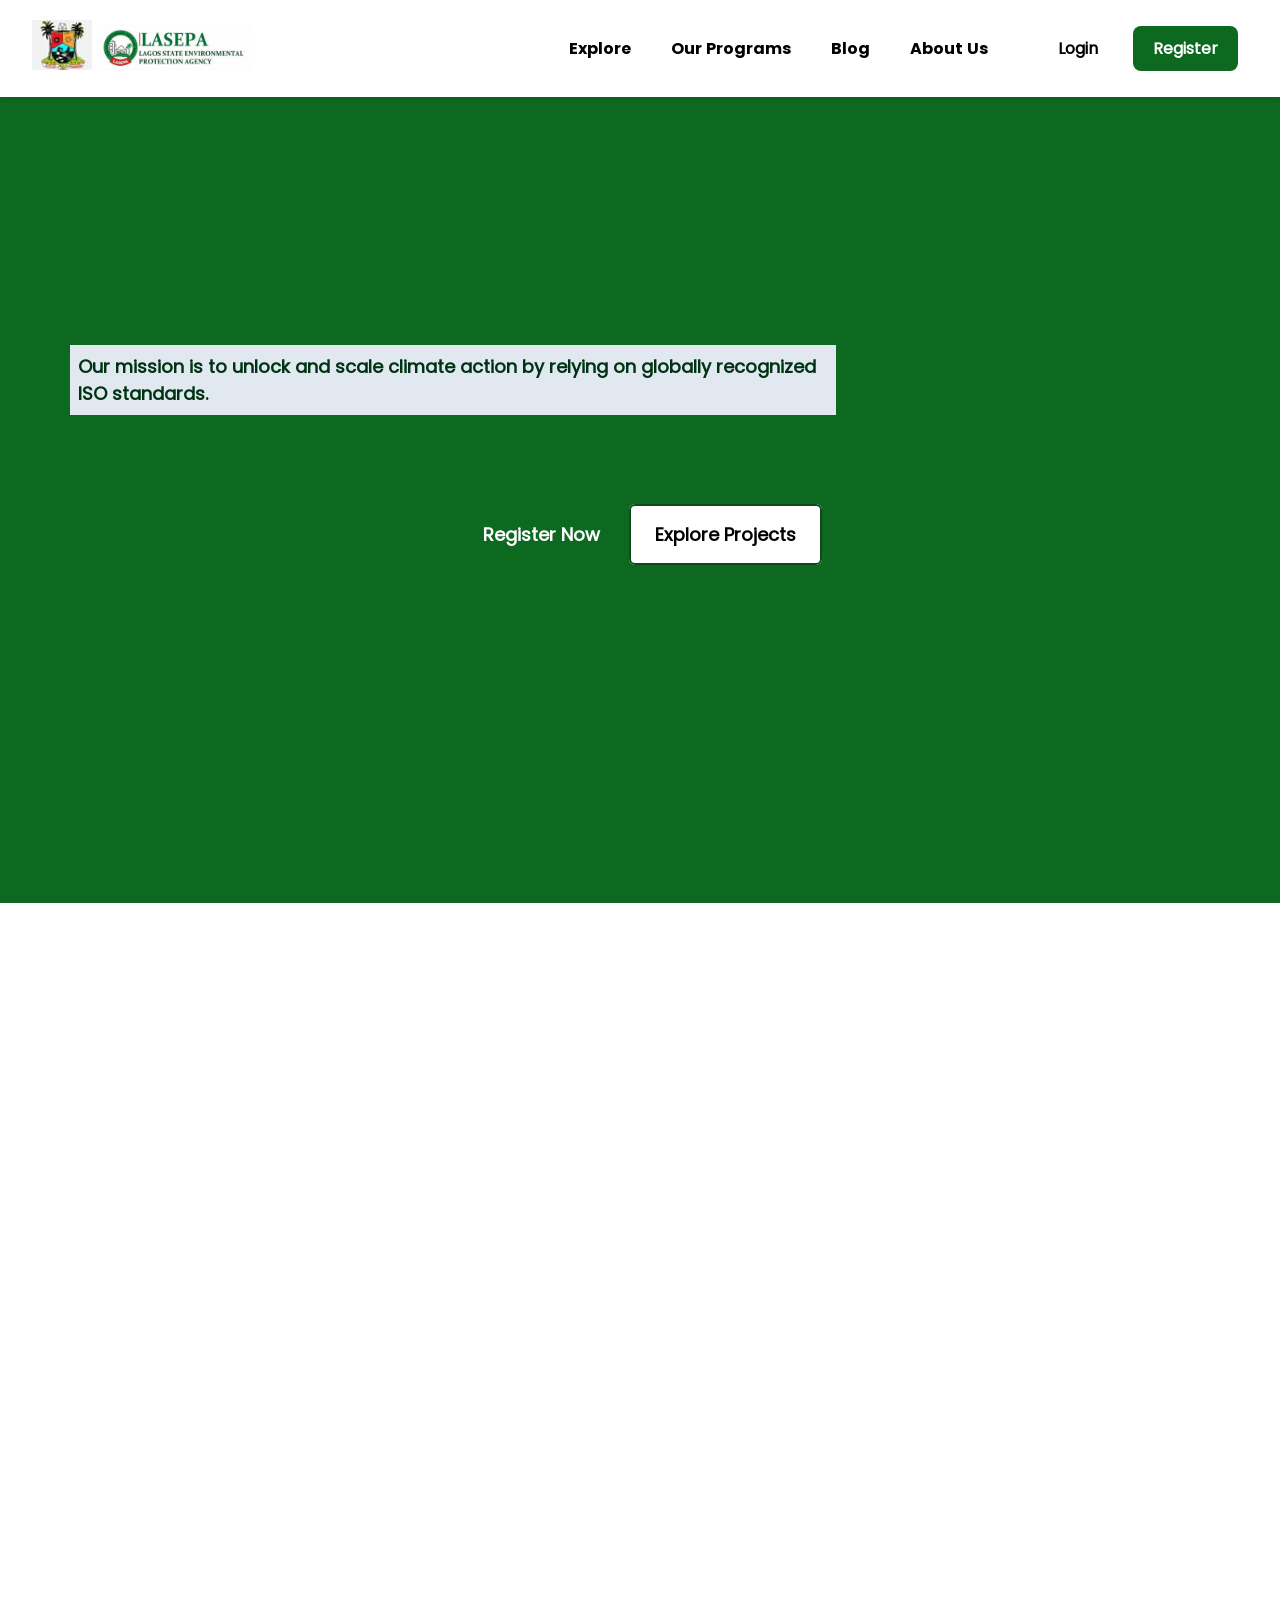
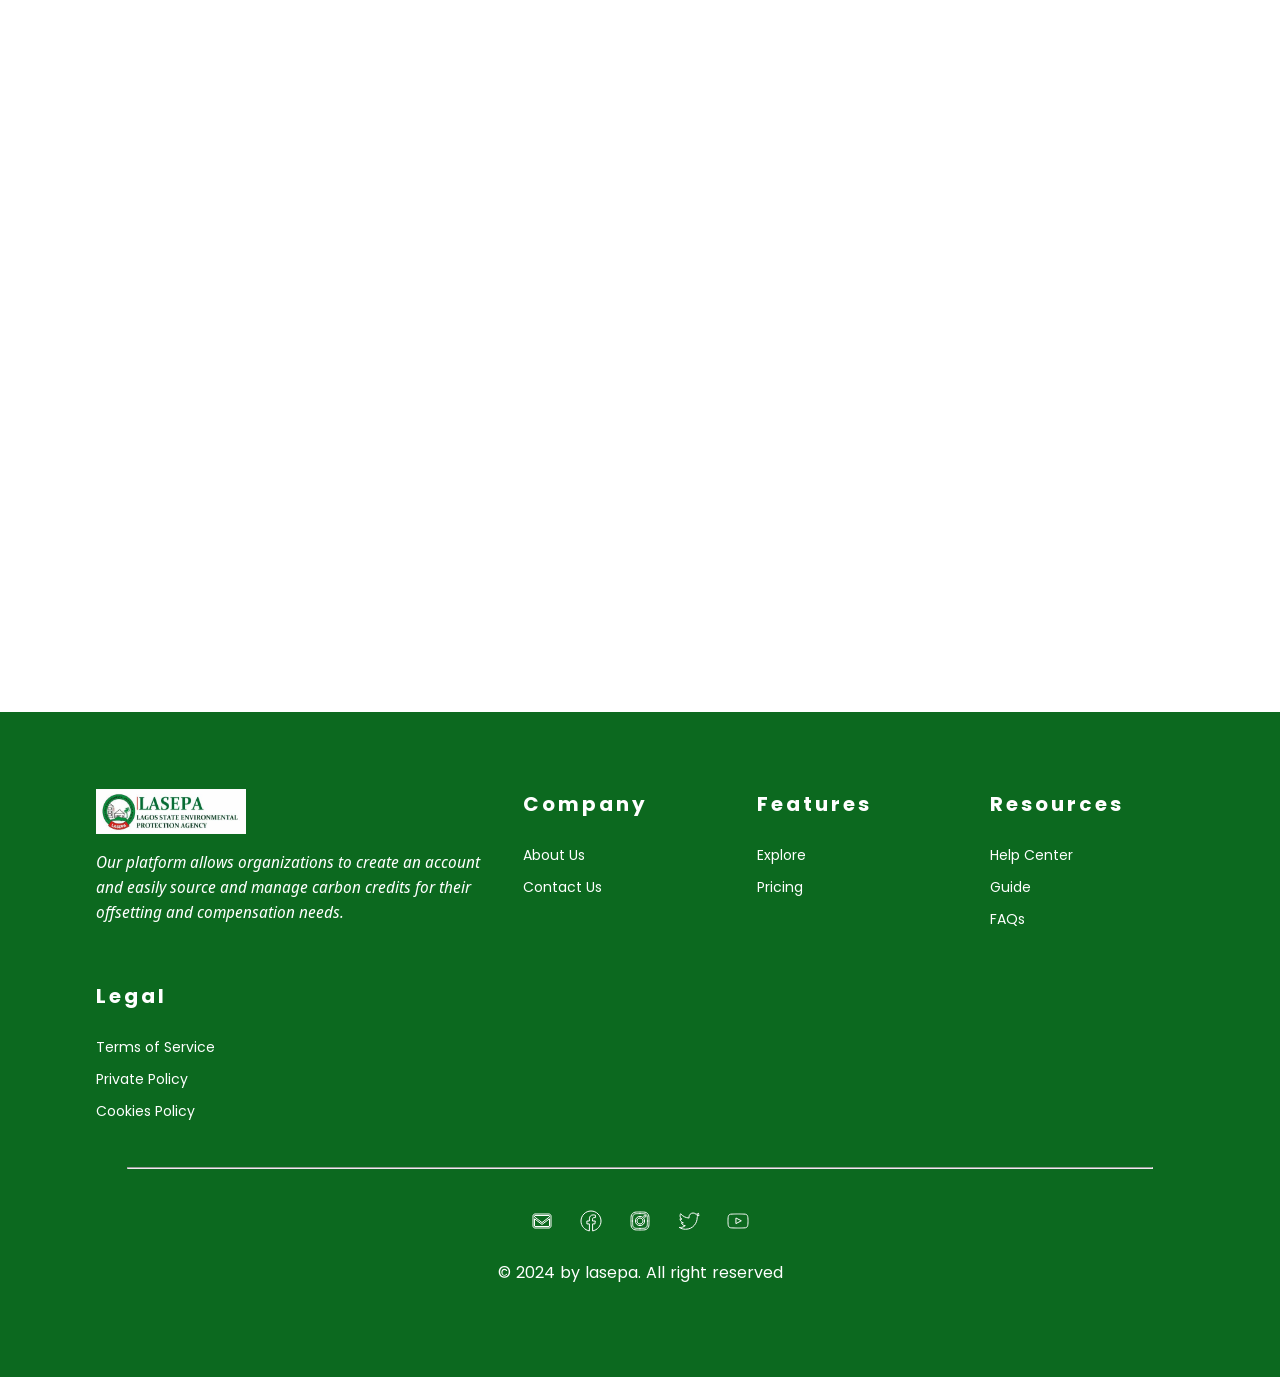
==== index.html @ 6c0966b3 "renamed Lasepa.html to index.html" ====
<!DOCTYPE html>
<html>

<head>
    <meta charset="utf-8">
    <title>Lasepa</title>
    <meta name="viewport" content="width=device-width initial-scale =1">
    <link rel="stylesheet" href="/Lasepa.css">
   
   
    <link rel="icon" type="image/x-icon" href="/lasepa.jpg">
</head>

<body>
    <section>
        <header class="navigation-bar">
            <div class="page-logos">
                <img src="/lagos-logo (1).jpg" alt="lagos-logo" class="lagos-logo"></span>
                <img src="/lasepa-logo.jpg" alt="lasepa-logo" class="lasepa-logo"></span>
                <img src="/lasepa.jpg" alt="lasepa-logo" class="lasepa-logo1"></span>
            </div>
            <div class="menu-toggle">&#9776;</div>
            <nav class="navigation-menu">
                <ul class="nav-links fade-item">
                    <li><a href="#">Explore</a></li>
                    <li><a href="#">Our Programs</a></li>
                    <li><a href="#">Blog</a></li>
                    <li><a href="#">About Us</a></li>
                </ul>
                <div class="navigation-login fade-item">
                    <a href="#" class="login1">Login</a></span>
                    <a href="#" class="register1">Register</a></span>
                </div>
            </nav>
        </header>

        <div class="background-show">
            <div class="show-content">
                <h1 class="dec">Decarbonizing the Lagos Economy</h1>
                <div class="mission">
                    <h3>Our mission is to unlock and scale climate action by relying on globally recognized ISO standards.</h3>
                </div>
                <div class="content-link">
                    <a href="#" class="show-content-register">Register Now</a></span>
                    <a href="#" class="show-content-explore">Explore Projects</a></span>
                </div>
            </div>

        </div>
    </section>

    <section class="section2-container reveal">
        <div class="overview">
            <div class="overview-content">
                <h3>ABOUT US</h3>
                <p>Carbon crediting program that enhances confidence in carbon market integrity.</p>
            </div>
            <div class="overview-content">
                <h3>OUR MARKETS</h3>
                <p>Trusted partner in carbon markets since 1996 as the world's first carbon registry.</p>
            </div>
            <div class="overview-content">
                <h3>OUR PROGRAM</h3>
                <p>Carbon crediting program that enhances confidence in carbon market integrity.</p>
            </div>
            <div class="overview-content">
                <h3>OUR JOURNEY</h3>
                <p>American Carbon Registry is now ACR. Get the details in our recent announcement.</p>
            </div>
        </div>
        <div class="flower-img fade-item">
            <img src="/img.jpg" alt="flower">
        </div>
    </section>
    <section class="section3-container reveal">
        <div class="section3-heading">
            <h1>Who can use our platform</h1>
            <p>Stakeholders benefit greatly by using our platform</p>
        </div>
        <div class="section3-project-descripton">
            <div class="section3-project fade-item reveal">
                <div class="section3-project-heading">
                    <h2>Project proponents</h2>
                    <h3>Comprehensive platform for Carbon Project Management</h3>
                </div>

                <p>Our platform is designed to help project proponents manage their carbon projects throughout their full lifecycle. With our user-friendly features, you can easily track your carbon credit inventory, sell your credits, and communicate with
                    stakeholders to maximize the value of your projects. Whether you are starting out with a new project or have existing ones, our tools and resources can support you every step of the way.</p>
                <img src="/brand_Rect_14e8848d80.svg" alt="brand_rect">
                <div class="section3-project-link">
                    <a href="#" class="learn">Learn More</a>
                    <a href="#" class="join">Join Today</a>
                </div>

            </div>
            <div class="section3-project reveal fade-item">
                <div class="section3-project-heading">
                    <h2>Project developers</h2>
                    <h3>Comprehensive platform for Carbon Project Management</h3>
                </div>

                <p>Our platform is designed to help project proponents manage their carbon projects throughout their full lifecycle. With our user-friendly features, you can easily track your carbon credit inventory, sell your credits, and communicate with
                    stakeholders to maximize the value of your projects. Whether you are starting out with a new project or have existing ones, our tools and resources can support you every step of the way.</p>
                <img src="/brand_Oct_e9073a9157.svg" alt="brand_Oct">
                <div class="section3-project-link">
                    <a href="#" class="learn">Learn More</a>
                    <a href="#" class="join">Join Today</a>
                </div>
            </div>
            <div class="section3-project fade-item">
                <div class="section3-project-heading">
                    <h2>Marketplaces</h2>
                    <h3>Carbon Credit Sourcing Made Easy</h3>
                </div>
                <p>Our streamlined processes enables marketplaces to efficiently integrate with the platform to source and offer carbon credits for sale from a range of projects. With our platform, marketplaces can expand their offerings, increase their
                    impact, and connect with a wider network of buyers and sellers.</p>
                <img src="/brand_Sphere_c2c7b642c5.svg" alt="sphere">
                <div class="section3-project-link">
                    <a href="#" class="learn">Learn More</a>
                    <a href="#" class="join">Join Today</a>
                </div>
            </div>
            <div class="section3-project    fade-item">
                <div class="section3-project-heading">
                    <h2>Organizations</h2>
                    <h3>Climate action portfolio at the palm of your hands</h3>
                </div>
                <p>Our platform allows organisations to create an account and easily source and manage carbon credits for their offsetting and compensation needs. With our user friendly platform you can quickly find and manage the carbon credits you need
                    to achieve your sustainability goals.</p>
                <img src="/brand_Mouse_749d220084.svg" alt="brand_Mouse">
                <div class="section3-project-link">
                    <a href="#" class="learn">Learn More</a>
                    <a href="#" class="join">Join Today</a>
                </div>
            </div>
        </div>
    </section>
    <section class="section4-container reveal">
        <div class="values">
            <span>Values</span>
            <h2>Our Values</h2>
            <p>Breaking down barriers</p>
        </div>
        <div class="trustworthy">
            <div class="trustworthy1">
                <h3>Trustworthy</h3>
                <p>We're dedicated to enhancing registration process efficiency, addressing a key barrier in the voluntary carbon market.</p>
            </div>
            <div class="trustworthy1">
                <h3>Trustworthy</h3>
                <p>We're dedicated to enhancing registration process efficiency, addressing a key barrier in the voluntary carbon market.</p>
            </div>
            <div class="trustworthy1">
                <h3>Trustworthy</h3>
                <p>We're dedicated to enhancing registration process efficiency, addressing a key barrier in the voluntary carbon market.</p>
            </div>
        </div>
    </section>
    <section class="section5-container reveal">
        <div class="sec5-leftside">
            <h3 class="frequently">Frequently Asked Questions</h3>
            <h3 class="questions">Got questions?<br>
                <span>We've got you answers</span>
            </h3>
        </div>
        <div class="sec5-rightside reveal fade-item" >
            <div class="FAQs-container">
                <div class="rightqestion">
                    <p>What is a carbon credit?</p>
                    <span class="faq-arrow">&#9660;</span>
                </div>
                <p class="hidden-answer">A carbon credit is a transferrable unit issued electronically representing GHG emission mitigation in an amount of one (1) metric tonne of CO2 equivalent, which can be used for offsetting emissions.</p>
            </div>
            <div class="FAQs-container">
                <div class="rightqestion">
                    <p>What is a GHG program?</p>
                    <span class="faq-arrow">&#9660;</span>
                </div>
                <p class="hidden-answer">A GHG (greenhouse gas) program is a framework designed to support reducing or offset greenhouse gas emissions. These programs can take various forms, including voluntary programs, government-led initiatives, and market-based mechanisms
                    such as cap-and-trade or carbon offset programs. The goal of GHG programs is to incentivize or require reductions in or removal of GHG emissions by individuals, businesses, or other entities. Examples of GHG programs include renewable
                    energy standards, energy efficiency programs, emissions trading systems, and carbon offset programs.</p>
            </div>
            <div class="FAQs-container">
                <div class="rightqestion">
                    <p>What is "vintage"?</p>
                    <span class="faq-arrow">&#9660;</span>
                </div>
                <p class="hidden-answer">Vintage refers to the specific year in which a carbon credit was generated based on greenhouse gas emissions reductions or removals. The vintage may refer to the year in which the emissions reductions or removals actually occurred (for
                    ex-post credits), or the year in which they are expected to occur (for ex-ante credits).</p>
            </div>
        </div>
    </section>

    <section class="section6-container reveal ">
        <div class="newsletter-heading">
            <h1>Newsletter Sign Up</h1>
            <p>Register here to receive the latest LASEPA program updates and news.</p>
        </div>
        <div class="newsletter-form">
            <form action="#" method="post">
                <div class="form-row">
                    <input type="text" id="first-name" placeholder="First Name" required>
                    <input type="text" id="last-name" placeholder="Last Name" required>
                </div>

                <div class="form-row">
                    <input type="email" id="email" placeholder="Email" required>
                    <input type="submit" value="Subscribe">
                </div>
            </form>
            <p>We care about your data in our private policy</p>
        </div>
    </section>
    <footer>
        <div class="footer-top">
            <div class="footer-logo-writeup">
                <img src="/lasepa-logo (1).jpg" alt="lasepa-logo">
                <p>Our platform allows organizations to create an account and easily source and manage carbon credits for their offsetting and compensation needs.</p>
            </div>
            <div class="footer-column">
                <h3>Company</h3>
                <ul>
                    <li><a href="#">About Us</a></li>
                    <li><a href="#">Contact Us</a></li>
                </ul>
            </div>
            <div class="footer-column">
                <h3>Features</h3>
                <ul>
                    <li><a href="#">Explore</a></li>
                    <li><a href="#">Pricing</a></li>
                </ul>
            </div>
            <div class="footer-column">
                <h3>Resources</h3>
                <ul>
                    <li><a href="#">Help Center</a></li>
                    <li><a href="#">Guide</a></li>
                    <li><a href="#">FAQs</a></li>
                </ul>
            </div>
            <div class="footer-column">
                <h3>Legal</h3>
                <ul>
                    <li><a href="#">Terms of Service</a></li>
                    <li><a href="#">Private Policy</a></li>
                    <li><a href="#">Cookies Policy</a></li>
                </ul>
            </div>
        </div>

        <hr>

        <div class="footer-end">
            <a href="#"><img src="/email-icon.334840a2.svg" alt="email-us"></a>
            <a href="#"><img src="/fb-icon.0a6fdf52.svg" alt="Facebook"></a>
            <a href="#"><img src="/instagram-icon.77946bf6.svg" alt="Instagram"></a>
            <a href="#"><img src="/twitter-icon.e75222d1.svg" alt="Twitter"></a>
            <a href="#"><img src="/youtube-icon.75df3830.svg" alt="YouTube"></a>
            <p>&copy; 2024 by lasepa. All right reserved</p>
        </div>
    </footer>
    <script src="/lasepa.js"></script>

</body>

</html>
---- Lasepa.css ----
@font-face {
  font-family: "Poppins Regular";
  src: url("/poppins-font/Poppins-Regular.woff") format("woff");
  font-style: normal;
  font-weight: normal;
}
@font-face {
  font-family: "Poppins Bold";
  src: url("/poppins-font/Poppins-Bold.woff") format("woff");
  font-style: normal;
  font-weight: normal;
}
@font-face {
  font-family: "Noto Sans Display Regular";
  src: url("/noto-sans-display/NotoSansDisplay[wdth\,wght].woff") format("woff");
  font-style: normal;
  font-weight: normal;
}
@font-face {
  font-family: "Noto Sans Display Italic";
  src: url("/noto-sans-display/NotoSansDisplay-Italic[wdth\,wght].woff")
    format("woff");
  font-style: normal;
  font-weight: normal;
}
@font-face {
  font-family: "Rubik Bold";
  src: url("/rubik-font/Rubik-Bold.woff") format("woff");
  font-style: normal;
  font-weight: normal;
}

:root {
  --container-padding: clamp(1rem, 5vw, 6rem);
  --font-size-base: 16px;
  --font-size-h1: clamp(2rem, 5vw, 4.5rem);
  --font-size-h2: clamp(1.5rem, 4vw, 3rem);
  --font-size-h3: clamp(1.2rem, 3vw, 2rem);
  --spacing-sm: clamp(0.5rem, 2vw, 1rem);
  --spacing-md: clamp(1rem, 3vw, 2rem);
  --spacing-lg: clamp(2rem, 5vw, 4rem);
}

/* Base responsive settings */
img {
  max-width: 100%;
  height: auto;
}

body {
  color: black;
  width: 100%;
  overflow-x: hidden;
  margin: 0;
  padding: 0;
  font-family: "Poppins Regular", sans-serif;
  font-size: var(--font-size-base);
}
.reveal {
  opacity: 0;
  transform: translateY(50px);
  transition: all 0.8s ease;
}
.reveal.active {
  opacity: 1;
  transform: translateY(0);
}

.reveal.left {
  transform: translateX(-50px);
}
.reveal.right {
  transform: translateX(50px);
}
.fade-item {
  opacity: 0;
  transform: translateY(20px);
  transition: opacity 0.6s ease, transform 0.6s ease;
}
.fade-item.visible {
  opacity: 1;
  transform: translateY(0);
}

header {
  box-sizing: border-box;
  white-space: nowrap;
  position: fixed;
  width: 100%;
  top: 0;
  background-color: white;
  padding: var(--spacing-sm) var(--spacing-md);
  box-shadow: 0 2px 4px rgba(0, 0, 0, 0.1);
  z-index: 1000;
  display: flex;
  justify-content: space-between;
  align-items: center;
}
section:first-of-type {
  padding-top: 3px; /* adjust for your nav height */
}

.page-logos {
  float: left;
}
.lasepa-logo {
  width: 155px;
  height: 45px;
}
.lagos-logo {
  width: 60px;
  height: 50px;
}
.lasepa-logo1 {
  width: 60px;
  height: 50px;
  display: none;
}
.navigation-menu {
  display: flex;
  gap: 50px;
  float: right;
  align-items: center;
}
.navigation-menu ul {
  list-style: none;
  display: flex;
  gap: 40px;
}
.nav-links a {
  text-decoration: none;
  color: black;
  display: inline-block;
  font-family: "Poppins Bold", sans-serif;
  font-size: 16px;
}
.navigation-login {
  display: flex;
  gap: 15px;
  padding: 10px;
  align-items: center;
}
.navigation-login a {
  font-weight: 2000;
  text-decoration: none;
  font-size: 16px;
  font-weight: bold;
  padding: 10px 20px;
}
.register1 {
  background-color: #0c691f;
  color: white;
  border-radius: 8px;
}
.login1 {
  border-radius: 8px;
  color: black;
}
.login1:hover {
  background-color: rgba(128, 128, 128, 0.137);
}
.background-show {
  width: 100%;
  height: 100vh;
  background-color: #0c691f;
  animation: slideShow 70s infinite;
  background-size: cover;
  background-position: center;
  transition: background-image 1s ease-in-out;
}
@keyframes slideShow {
  0%,
  19% {
    background-image: url("/slider-1.jpg");
  }
  20%,
  39% {
    background-image: url("/slider-2.jpg");
  }
  40%,
  59% {
    background-image: url("/slider-3.jpg");
  }
  60%,
  79% {
    background-image: url("/slider-4.jpg");
  }
  80%,
  100% {
    background-image: url("/slider-5.jpg");
  }
}
.background-show {
  display: flex;
  flex-direction: column;
  justify-content: space-between;
  box-sizing: border-box;
  padding: 70px;
}
.background-show .show-content .dec {
  font-size: clamp(2.5rem, 6vw, 4.375rem); /* 40px to 70px */
  font-family: "Rubik Bold", sans-serif;
  color: #ffffff;
  line-height: 1.2;
  width: 100%;
  padding-top: clamp(3rem, 8vh, 5rem); /* 48px to 80px */
}
.show-content h3 {
  background-color: #e2e8f0;
  color: #003314;
  font-family: "Noto Sans Display Regular" sans-serif;
  width: 750px;
  height: fit-content;
  padding: 8px;
  font-size: 18px;
  margin-bottom: 90px;
}

.content-link,
.content-link a {
  text-align: center;
  text-decoration: none;
  padding: 16px 24px;
  border-radius: 6px;
  font-size: large;
  font-weight: bold;
  align-items: flex-end;
}

.show-content-register {
  color: white;
  background-color: #0c691f;
}
.show-content-explore {
  color: black;
  background-color: #fff;
  border: 2px solid #13461d;
}
.show-content-register:hover {
  opacity: 80%;
}
.show-content-explore:hover {
  opacity: 80%;
}
.section2-container {
  background: linear-gradient(to bottom, #0c691f 80%, white 20%);
  padding: var(--container-padding);
  padding-bottom: 0;
  color: white;
  display: flex;
  flex-direction: column;
  justify-content: center;
  box-sizing: border-box;
  width: 100%;
  max-width: 1440px;
  margin: 0 auto;
}
.flower-img {
  display: flex;
  justify-content: center;
  width: 100%;
}
.flower-img img {
  width: 100%;
  height: 450px;
  justify-content: center;
  margin-top: 30px;
  box-sizing: border-box;
}
.overview {
  display: grid;
  gap: var(--spacing-md);
  grid-template-columns: repeat(auto-fit, minmax(250px, 1fr));
  width: 100%;
}
.overview-content {
  border: 1px solid white;
  border-radius: 10px;
  padding: 8px 12px;
  line-height: 24px;
  box-sizing: border-box;
}
.overview-content h3 {
  font-weight: bolder;
  font-size: 20px;
}
.overview-content p {
  color: #e2e8f0;
  font-size: 16px;
  line-height: 24px;
}
.section3-container {
  padding: 160px 0 80px;
  margin-bottom: 0;
  box-sizing: border-box;
}
.section3-heading {
  text-align: center;
  line-height: 40px;
}
.section3-heading h1 {
  font-size: 36px;
  font-weight: 1000;
}
.section3-heading p {
  color: #6b7280;
  font-size: 18px;
}
.section3-project-descripton {
  display: grid;
  grid-template-columns: repeat(2, 2fr);
  gap: 40px;
  justify-content: center;
  padding: 40px 120px;
}
.section3-project {
  box-sizing: border-box;
  border: 2px solid transparent;
  background-color: #dadce046;
  justify-content: space-between;
  display: flex;
  flex-direction: column;
}
.section3-project h2 {
  font-size: 28px;
  color: #374151;
  font-family: "Poppins Bold", sans-serif;
  letter-spacing: -2px;
}
.section3-project h3 {
  font-size: 16px;
  color: #1f2937;
  line-height: 20px;
}
.section3-project-heading {
  padding: 20px 40px 20px;
  text-align: center;
  line-height: 20px;
  border-bottom: 2px solid #3741515b;
}
.section3-project p {
  padding: 40px;
  color: #4b5563;
  font-size: 16px;
  line-height: 24px;
}
.section3-project img {
  height: 250px;
  width: 250px;
  margin: auto;
}
.section3-project a {
  text-decoration: none;
  font-size: 16px;
  padding: 12px 24px;
  border-radius: 8px;
  width: 80%;
  text-align: center;
}
.learn {
  color: #0c691f;
  background-color: #d1d5db;
  margin: auto;
  display: block;
}
.join {
  color: white;
  background-color: #0c691f;
  margin: auto;
  display: block;
}
.section3-project-link {
  display: flex;
  flex-direction: column;
  gap: 20px;
  padding: 40px;
}
.values {
  text-align: center;
}
.values span {
  padding: 8px 24px;
  background-color: #e5e7eb;
  border-radius: 24px;
  font-size: 14px;
  font-family: "Poppins Bold", sans-serif;
}
.values h2 {
  font-size: 32px;
  font-family: "Poppins Bold", sans-serif;
}
.values p {
  font-size: 16px;
  color: #6b7280;
}
.trustworthy {
  display: grid;
  grid-template-columns: repeat(3, 1fr);
  gap: 14px;
  padding: 0 0 80px;
  max-width: 80%;
  margin: auto;
  text-align: center;
}
.trustworthy h3 {
  font-size: 20px;
  font-family: "Poppins Bold", sans-serif;
}
.trustworthy p {
  font-size: 16px;
  color: #4b5563;
  line-height: 24px;
}
.section5-container {
  background-color: #f4f0f0;
  padding: 64px 96px;
  margin: 100px 0 0;
  display: grid;
  grid-template-columns: repeat(2, 1fr);
  box-sizing: border-box;
}

.frequently {
  font-size: 16px;
  font-family: "Noto Sana DIsplay Regular", sans-serif;
  color: #0c0a09;
  font-weight: bolder;
}
.questions {
  font-size: 28px;
  font-family: "Noto Sans Display Regular" sans-serif;
  color: #292524;
  font-weight: 2000;
  text-align: left;
}
.rightqestion {
  padding: 20px;
  background-color: #fff;
  font-family: "Poppins Bold";
  cursor: pointer;
  display: flex;
  justify-content: space-between;
  align-items: center;
  cursor: pointer;
  color: #222;
  transition: color 0.3s ease;
}

.hidden-answer {
  background-color: #f3f4f6;
  line-height: 1.5;
  color: #374151;
  border-left: 4px solid orange;
  border-radius: 0 0 0 8px;
  padding: 0 24px;
  font-family: "Noto Sans Display Regular", sans-serif;
  font-size: 14px;
  transition: max-height 0.5s ease, padding 0.5s ease;
  display: none;
}
.hidden-answer.active {
  display: block;
  padding: 16px 24px;
}
.FAQs-container {
  border-bottom: 1.5px solid #0f0f0f;
  border-radius: 8px 8px 0 0;
  margin-bottom: 16px;
  box-sizing: border-box;
}

.faq-arrow {
  transition: transform 0.3s ease;
}

.faq-arrow.rotate {
  transform: rotate(180deg);
}

.section6-container {
  background-image: url(/newsletter-img.jpg);
  background-repeat: no-repeat;
  background-size: cover;
  box-sizing: border-box;
  padding: 30px 0;
}
.newsletter-heading {
  margin: 0 auto;
  width: 40%;
  text-align: center;
}
.newsletter-form {
  width: 50%;
  margin: 0 auto;
  color: #fff;
}
.newsletter-form p {
  text-align: center;
  font-size: 16px;
  font-family: "Noto Sans Display Regular", sans-serif;
}
.newsletter-heading h1 {
  color: #fff;
  font-size: 32px;
  font-family: "Poppins Bold", sans-serif;
}
.newsletter-heading p {
  color: #e2e8f0;
  font-size: 16px;
  margin: 0 0 40px;
}
.form-row {
  display: flex;
  flex-wrap: wrap;
  gap: var(--spacing-md);
  margin-bottom: var(--spacing-md);
  width: 100%;
}
form input[type="text"],
input[type="email"] {
  width: 100%;
  padding: var(--spacing-sm);
  margin: calc(var(--spacing-sm) / 2) 0;
  background-color: transparent;
  border: 2px solid #ffffffbd;
  border-radius: 12px;
  box-sizing: border-box;
  color: white;
  font-size: 16px;
  flex: 1;
}
input::placeholder {
  color: white;
}
input[type="text"]:focus,
input[type="email"]:focus {
  border: 2px solid #508496;
  outline: none;
}
input[type="submit"] {
  padding: 12px;
  width: 20%;
  background-color: #0c691f;
  border: 2px solid transparent;
  border-radius: 12px;
  color: white;
  font-size: 14px;
  cursor: pointer;
  height: fit-content;
  font-family: "Poppins Bold";
  margin: auto;
}
footer {
  background-color: #0c691f;
  padding: clamp(2.5rem, 6vw, 5rem) 0;
  color: #fff;
  box-sizing: border-box;
  width: 100%;
  overflow: hidden;
}
.footer-logo-writeup img {
  width: 150px;
  height: 45px;
  display: block;
}
.footer-top {
  display: grid;
  grid-template-columns: minmax(250px, 2fr) repeat(auto-fit, minmax(180px, 1fr));
  gap: clamp(1.5rem, 4vw, 2.5rem);
  margin: auto;
  width: min(90%, 1440px);
  box-sizing: border-box;
  align-items: start;
  padding: 0 var(--spacing-md);
}
.footer-column {
  display: flex;
  flex-direction: column;
  text-align: left;
}
.footer-logo-writeup p {
  font-family: "Noto Sans Display Italic", sans-serif;
  font-size: 16px;
  line-height: 25px;
}
.footer-top h3 {
  font-size: 20px;
  font-family: "Poppins Bold";
  letter-spacing: 3px;
  margin: 0 0 20px 0;
}
.footer-top ul {
  list-style: none;
  margin: 0;
  padding: 0;
}
.footer-top a {
  text-decoration: none;
  color: #fff;
  font-size: 14px;
  line-height: 32px;
  text-align: left;
  display: block;
}
.footer-top a:hover {
  color: #003314;
}
.footer-end {
  text-align: center;
  margin-top: 40px;
}
.footer-end a {
  margin: 0 10px;
}
.footer-end p {
  margin-top: 20px;
}
hr {
  width: 80%;
  margin: 40px auto;
}
.menu-toggle {
  display: none;
  background: none;
  border: none;

  font-size: 1.8rem;
  cursor: pointer;
}

/* Media Queries */

/* Mobile Devices (up to 480px) */
@media screen and (max-width: 480px) {
  header {
    padding: 10px;
    display: flex;
    justify-content: space-between;
    align-items: center;
  }

  .page-logos {
    display: flex;
    align-items: center;
    gap: 10px;
  }
  .lasepa-logo {
    display: none;
  }
  .lasepa-logo1 {
    display: block;
  }

  .page-logos {
    float: left;
    display: flex;
    justify-content: center;
    gap: 15px;
  }

  .menu-toggle {
    display: block;
    font-size: 24px;
    padding: 5px;
    color: black;
  }

  .navigation-menu {
    display: none;
    flex-direction: column;
    background: white;
    position: absolute;
    top: 60px;
    right: 0;
    width: 200px;
    padding: 15px;
  }
  .navigation-menu.active {
    display: flex;
  }

  .nav-links {
    display: flex;
    flex-direction: column;
    gap: 5px;
    padding: 10px 0px;
    margin: 0;
    width: 100%;
    align-items: center;
  }

  .nav-links li {
    margin: 2px 0;
    width: 100%;
    text-align: center;
  }

  .nav-links a {
    font-size: 14px;
    padding: 4px 0;
    display: inline-block;
    width: 50%;
  }

  .navigation-login {
    gap: 8px;
    padding: 10px 20px;
    align-items: center;
    width: 70%;
    margin: auto;
  }

  .navigation-login a {
    width: 50%;
    text-align: center;
    padding: 2px 10px;
  }

  .background-show {
    padding: 20px;
    height: 100vh;
    display: flex;
    flex-direction: column;
    justify-content: left;
    align-items: center;
  }

  .background-show .show-content .dec {
    font-size: 40px;
    width: 100%;
    padding-top: 50px;
  }

  .show-content {
    width: 100%;
    display: flex;
    flex-direction: column;
    align-items: center;
    text-align: left;
    padding-top: 50px;
  }

  .show-content h3 {
    width: 100%;
    font-size: 16px;
    margin-bottom: 50px;
    text-align: left;
  }

  .content-link {
    display: flex;
    gap: 10px;
    width: 100%;
    align-items: center;
  }

  .content-link a {
    width: 80%;
    padding: 10px;
    text-align: center;
    font-size: 14px;
  }

  .section2-container {
    padding: 30px 15px;
    text-align: center;
  }

  .overview {
    grid-template-columns: 1fr;
    gap: 25px;
    width: 100%;
  }

  .overview-content {
    padding: 5px;
    text-align: center;
    width: 120%;
  }

  .flower-img {
    display: flex;
    justify-content: center;
    width: 100%;
  }

  .flower-img img {
    height: 175px;
    width: 350px;
    object-fit: cover;
  }

  .section3-project img {
    height: 150px;
    width: 150px;
    margin: 0 auto;
  }
  .section3-container {
    margin-top: -100px;
    text-align: center;
  }

  .section3-project-heading {
    line-height: normal;
    padding-top: 0;
  }
  .section3-project-descripton {
    display: flex;
    flex-direction: column;
    width: 100%;
    justify-content: center;
    align-content: center;
    justify-items: center;
    margin: 0 -90px;
    padding: 0;
  }

  .section3-project-link {
    padding: 15px;
    display: flex;
    flex-direction: column;
    align-items: center;
    gap: 10px;
  }

  .section3-project-link a {
    width: 80%;
    text-align: center;
  }

  .values {
    text-align: center;
    width: 100%;
  }

  .trustworthy {
    padding: 0 15px 40px;
    text-align: center;
    display: flex;
    flex-direction: column;
  }
  .frequently {
    font-size: 20px;
  }
  .section5-container {
    flex-direction: column;
    padding: 50px 30px;
  }
  .form-row {
    flex-direction: column;
    width: 100%;
  }
  .section5-container {
    margin: auto;
    text-align: center;
    display: flex;
    flex-direction: column;
    width: 100%;
  }
  .FAQs-container {
    width: 100%;
  }

  .newsletter-heading {
    width: 90%;
    margin: 0 auto;
    text-align: center;
  }

  .newsletter-form {
    width: 90%;
    margin: 0 auto;
  }

  .form-row {
    flex-direction: column;
    align-items: center;
  }

  .form-row input {
    width: 100%;
    margin: 5px 0;
  }

  input[type="submit"] {
    width: 100%;
  }

  .footer-column {
    text-align: center;
    width: 100%;
    align-items: center;
  }

  .footer-end {
    text-align: center;
    margin-top: var(--spacing-lg);
  }

  .footer-top {
    display: grid;
    grid-template-columns: 1fr;
    gap: var(--spacing-lg);
    width: 100%;
    padding: 0 var(--spacing-md);
    text-align: center;
  }

  .footer-top h3 {
    font-size: 18px;
    margin-bottom: var(--spacing-sm);
  }

  .footer-logo-writeup {
    margin-bottom: var(--spacing-md);
  }

  .footer-logo-writeup img {
    width: auto;
    max-width: min(150px, 80%);
    margin: 0 auto;
  }

  /* .footer-logo-writeup p {
    display: none;
  } */

  @media screen and (min-width: 375px) {
    .footer-top {
      grid-template-columns: repeat(2, 1fr);
      gap: var(--spacing-lg) var(--spacing-md);
    }
  }
}

/* Tablets (481px to 768px) */
@media screen and (min-width: 481px) and (max-width: 768px) {
  header {
    padding: 15px;
    display: flex;
    gap: 20px;
    justify-content: space-between;
    align-items: center;
  }
  .lasepa-logo {
    display: none;
  }
  .lasepa-logo1 {
    display: block;
  }

  .page-logos {
    float: left;
    display: flex;
    justify-content: center;
    gap: 15px;
  }

  .menu-toggle {
    display: block;
    font-size: 24px;
    padding: 5px;
  }

  .navigation-menu {
    display: none;
    flex-direction: column;
    background: white;
    position: absolute;
    top: 60px;
    right: 0;
    width: 200px;
    padding: 15px;
  }
  .navigation-menu.active {
    display: flex;
  }

  .nav-links {
    display: flex;
    flex-direction: column;
    gap: 5px;
    padding: 10px 0px;
    margin: 0;
    width: 100%;
    align-items: center;
  }

  .nav-links li {
    margin: 2px 0;
    width: 100%;
    text-align: center;
  }

  .nav-links a {
    font-size: 14px;
    padding: 4px 0;
    display: inline-block;
    width: 50%;
  }

  .navigation-login {
    gap: 8px;
    padding: 10px 20px;
    align-items: center;
    width: 70%;
    margin: auto;
  }
  .navigation-login a {
    width: 50%;
    text-align: center;
    padding: 2px 10px;
  }
  .background-show .show-content .dec {
    font-size: 50px;
    width: 100%;
    padding-top: 70px;
  }
  .show-content h3 {
    width: 100%;
  }

  .background-show {
    padding: 40px;
  }

  .section2-container {
    padding: 50px 15px;
  }

  .overview {
    grid-template-columns: repeat(2, 1fr);
  }

  .flower-img {
    display: flex;
    justify-content: center;
    width: 100%;
    margin: 0 auto;
  }

  .flower-img img {
    height: 300px;
    width: 500px;
    object-fit: cover;
    margin: 40px auto 0;
    display: block;
  }
  .section3-container {
    margin: -25px;
    width: fit-content;
    padding: 0;
  }

  .section3-project-descripton {
    grid-template-columns: 1fr;
    padding: 30px;
  }
  .section3-project-heading {
    line-height: normal;
    padding-top: 0;
  }
  .section3-project-descripton {
    display: flex;
    flex-direction: column;
    padding: 10px;
    width: fit-content;
    margin: auto;
    align-items: flex-start;
  }
  .trustworthy {
    display: flex;
    flex-direction: column;
  }

  .section5-container {
    flex-direction: column;
    padding: 50px 30px;
  }
  .form-row {
    flex-direction: column;
    width: 100%;
  }
  .newsletter-heading,
  .newsletter-form {
    width: 70%;
  }
  .newsletter-form input {
    width: 100%;
  }

  .footer-top {
    display: grid;
    grid-template-columns: repeat(2, 3fr);
    gap: 50px;
    width: 80%;
    justify-items: center;
  }
  .footer-logo-writeup img {
    width: auto;
    max-width: 100%;
  }
  /* .footer-logo-writeup p {
    display: none;
  } */
}

/* Laptops (769px to 1024px) */
@media screen and (max-width: 1024px) {
  .page-logos {
    float: left;
    display: flex;
    justify-content: center;
    gap: 15px;
  }
  .navigation-menu {
    gap: 25px;
    float: right;
  }
  .navigation-login a {
    font-size: 19px;
    gap: 8px;
  }

  .nav-links a {
    gap: 10px;
    font-size: 18px;
  }
  .section2-container {
    padding: 60px 40px;
  }

  .overview {
    justify-items: center;
  }
  .flower-img {
    display: flex;
    justify-content: center;
    width: 100%;
    margin: 0 auto;
  }

  .flower-img img {
    object-fit: cover;
    margin: 40px auto 0;
    display: block;
  }

  .section3-project-descripton {
    grid-template-columns: repeat(2, 1fr);
    padding: 40px 60px;
  }

  .section5-container {
    padding: 60px 40px;
  }
}
/* Desktops (1025px to 1440px) */
@media screen and (max-width: 1440px) {
  .navigation-menu {
    gap: 40px;
  }

  .show-content h1 {
    font-size: 75px;
  }

  .section2-container {
    padding: 70px 80px;
  }

  .section3-project-descripton {
    padding: 40px 100px;
  }

  .section5-container {
    padding: 70px 80px;
  }
  .footer-column {
    white-space: nowrap;
  }
}

/* Larger Screens (1441px and above) */
@media screen and (min-width: 1441px) {
  .container {
    max-width: 1920px;
  }

  .show-content h1 {
    font-size: 75px;
  }

  .section2-container {
    padding: 80px 110px;
  }

  .section3-project-descripton {
    padding: 40px 120px;
  }

  .section5-container {
    padding: 80px 110px;
  }
}
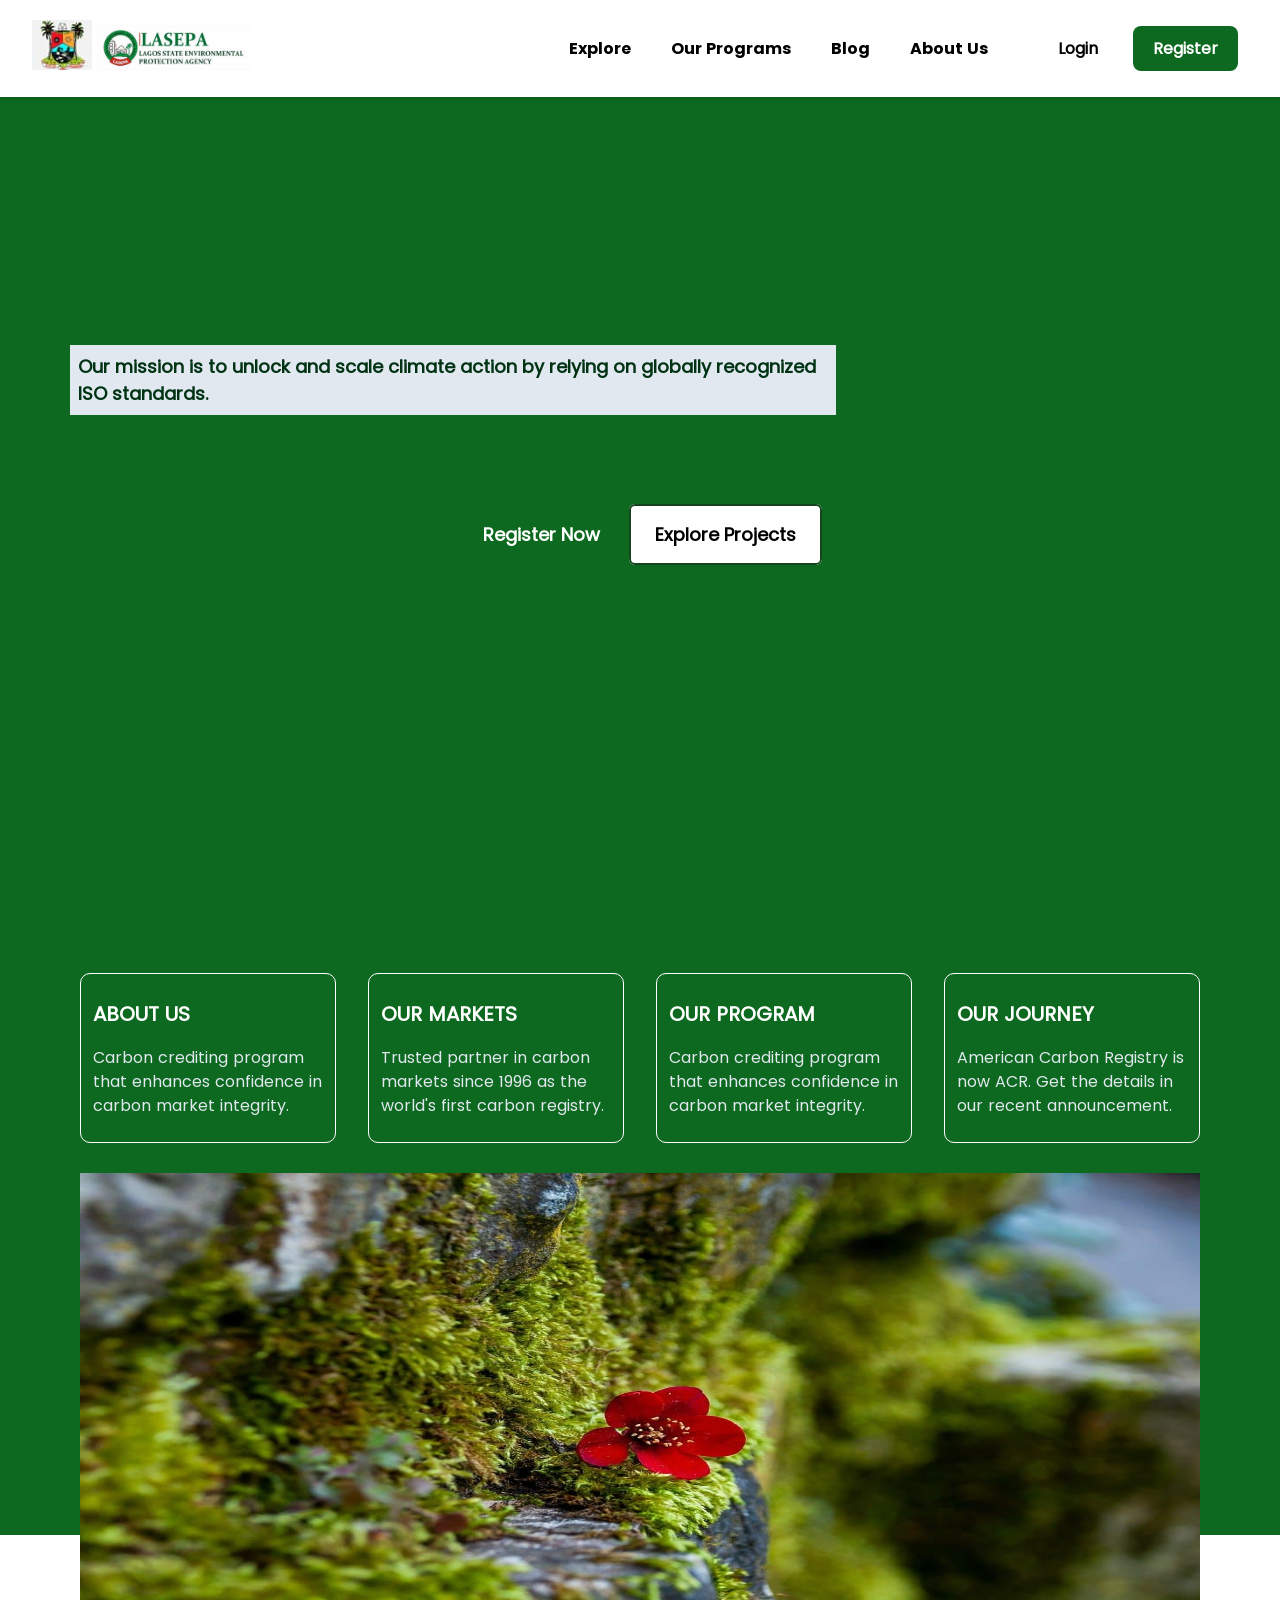
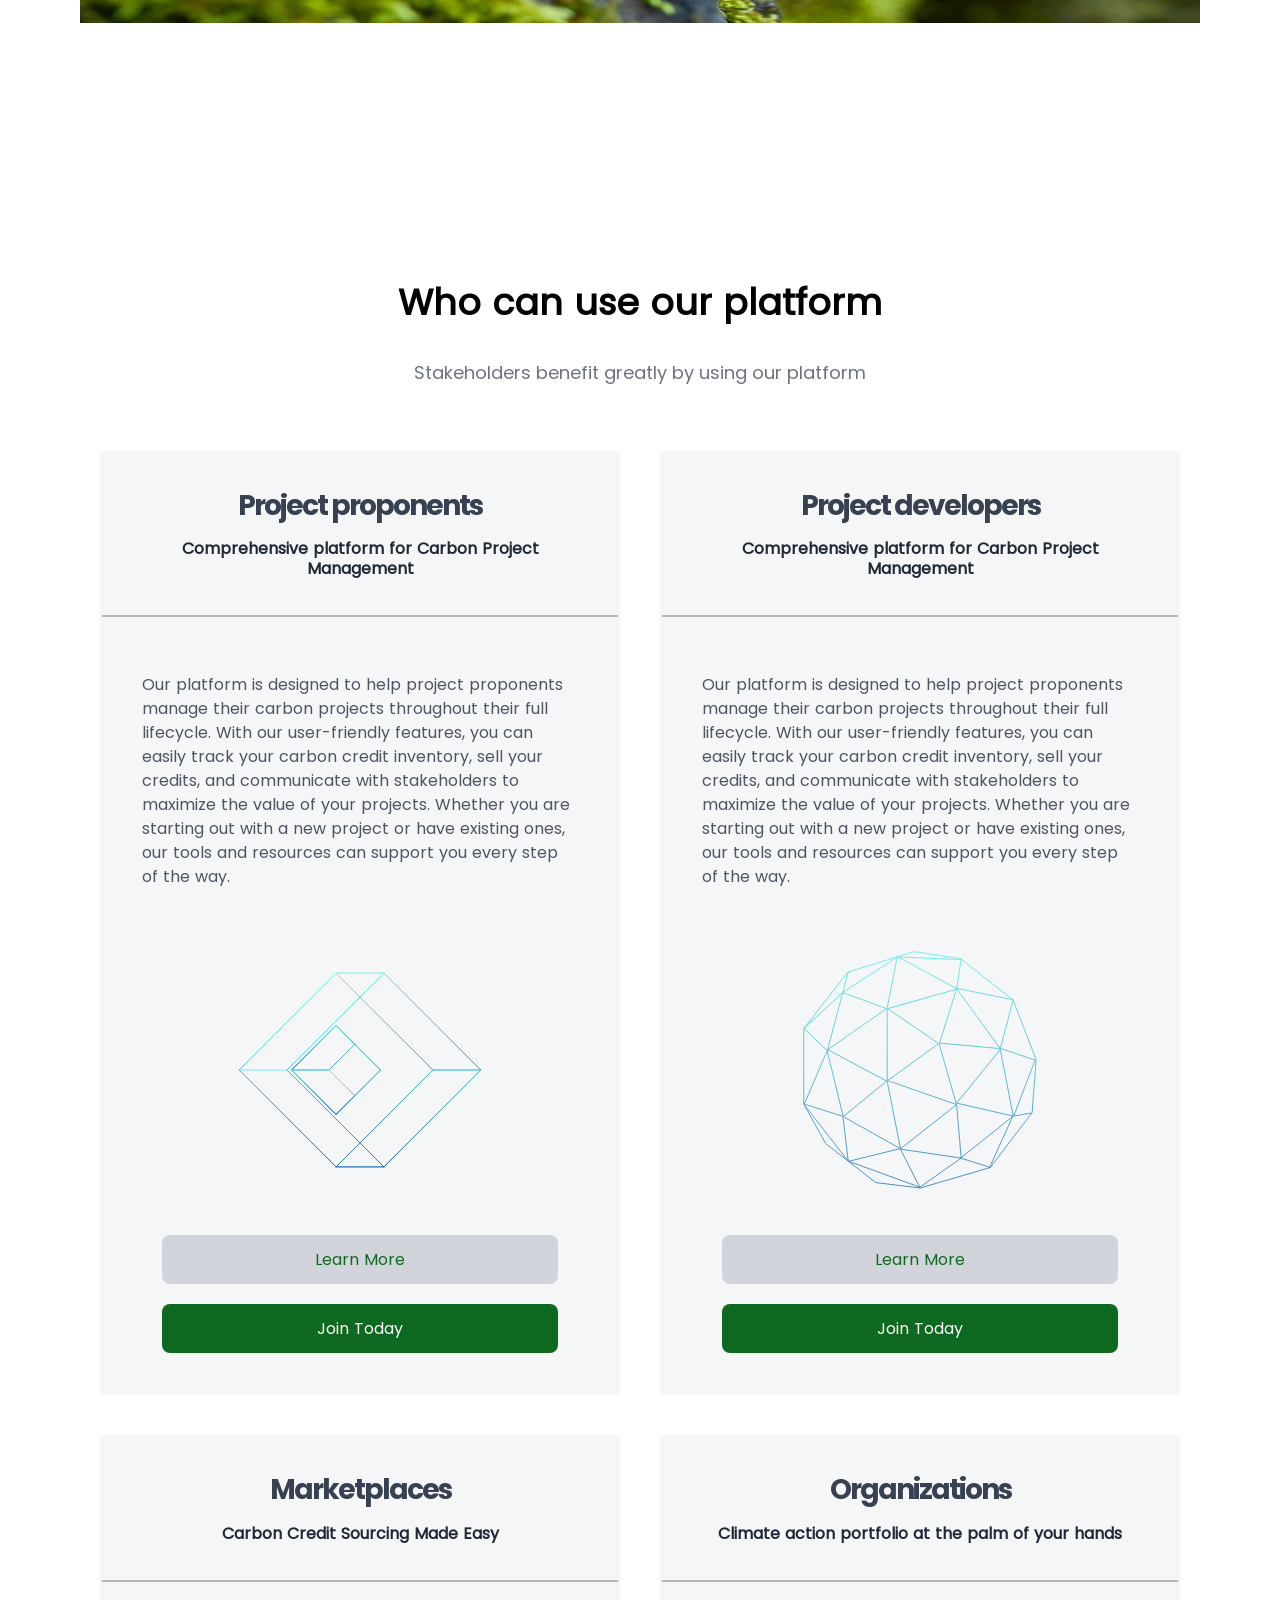
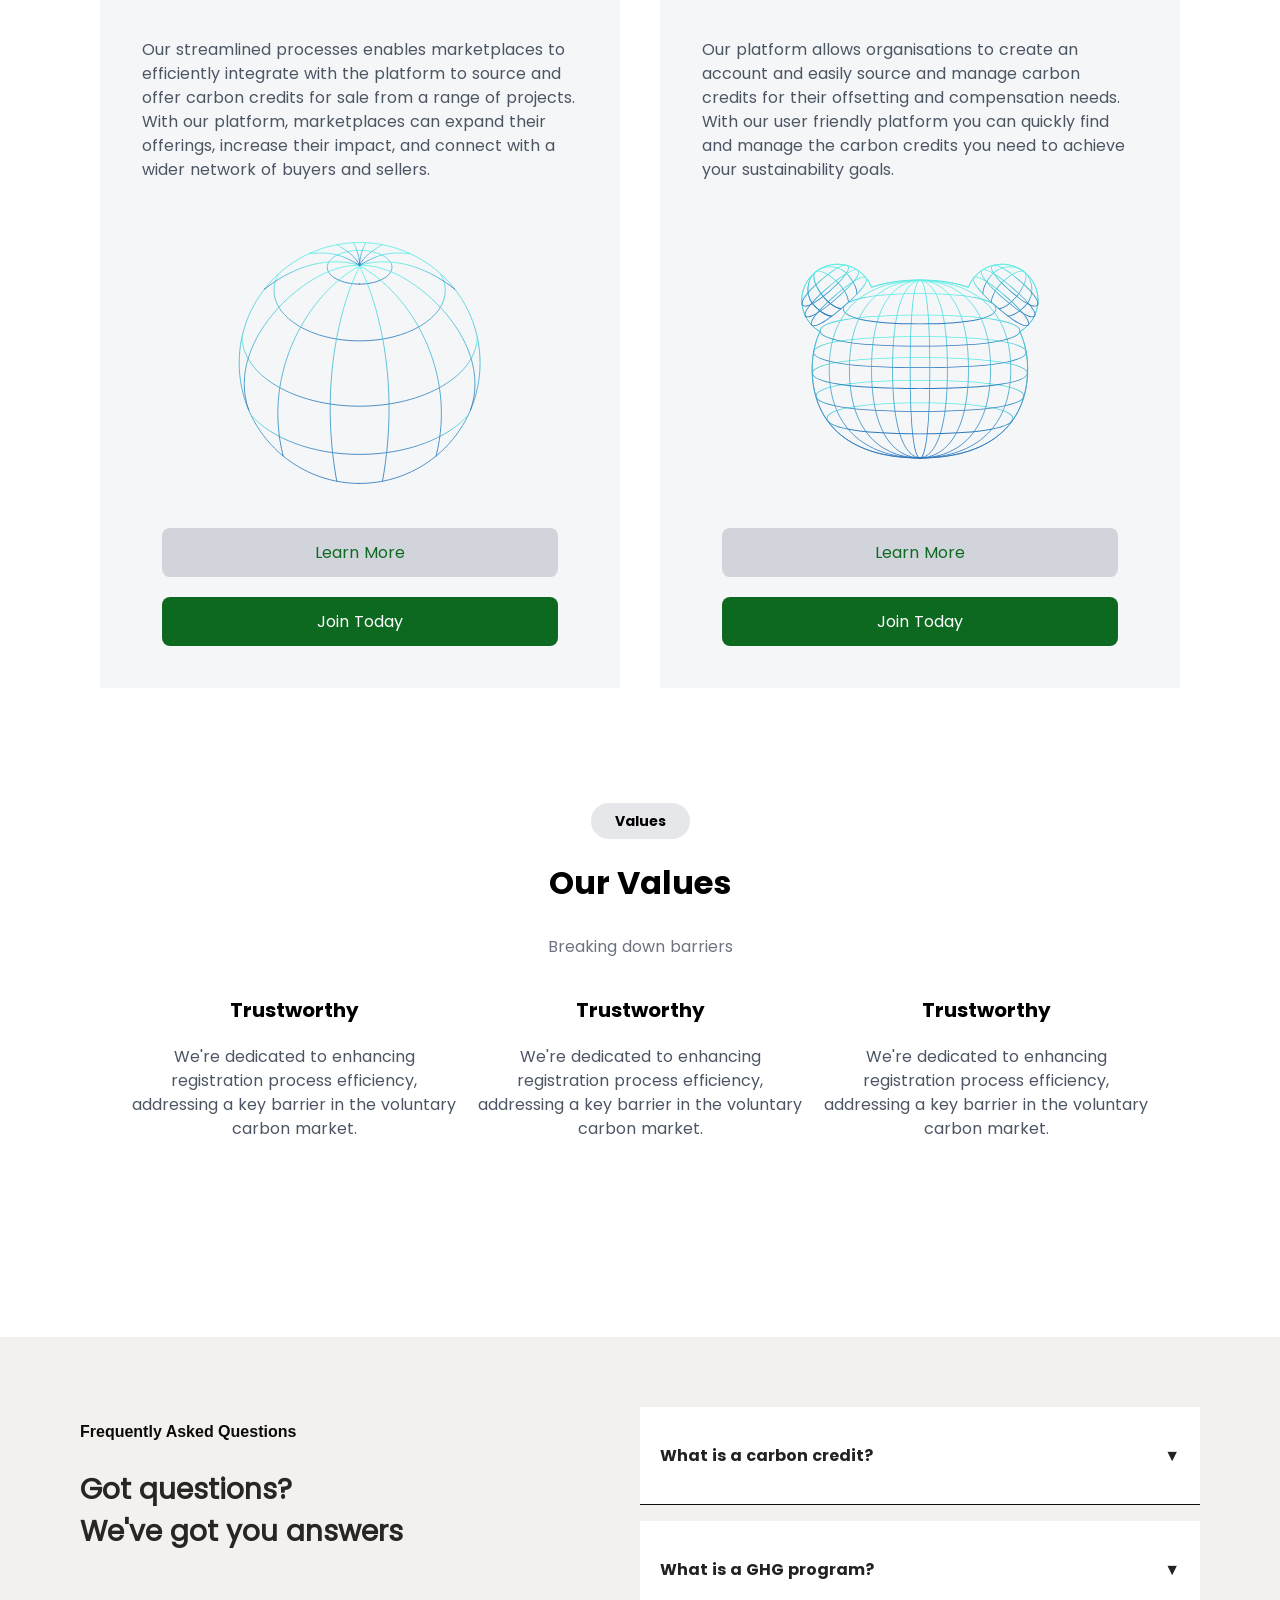
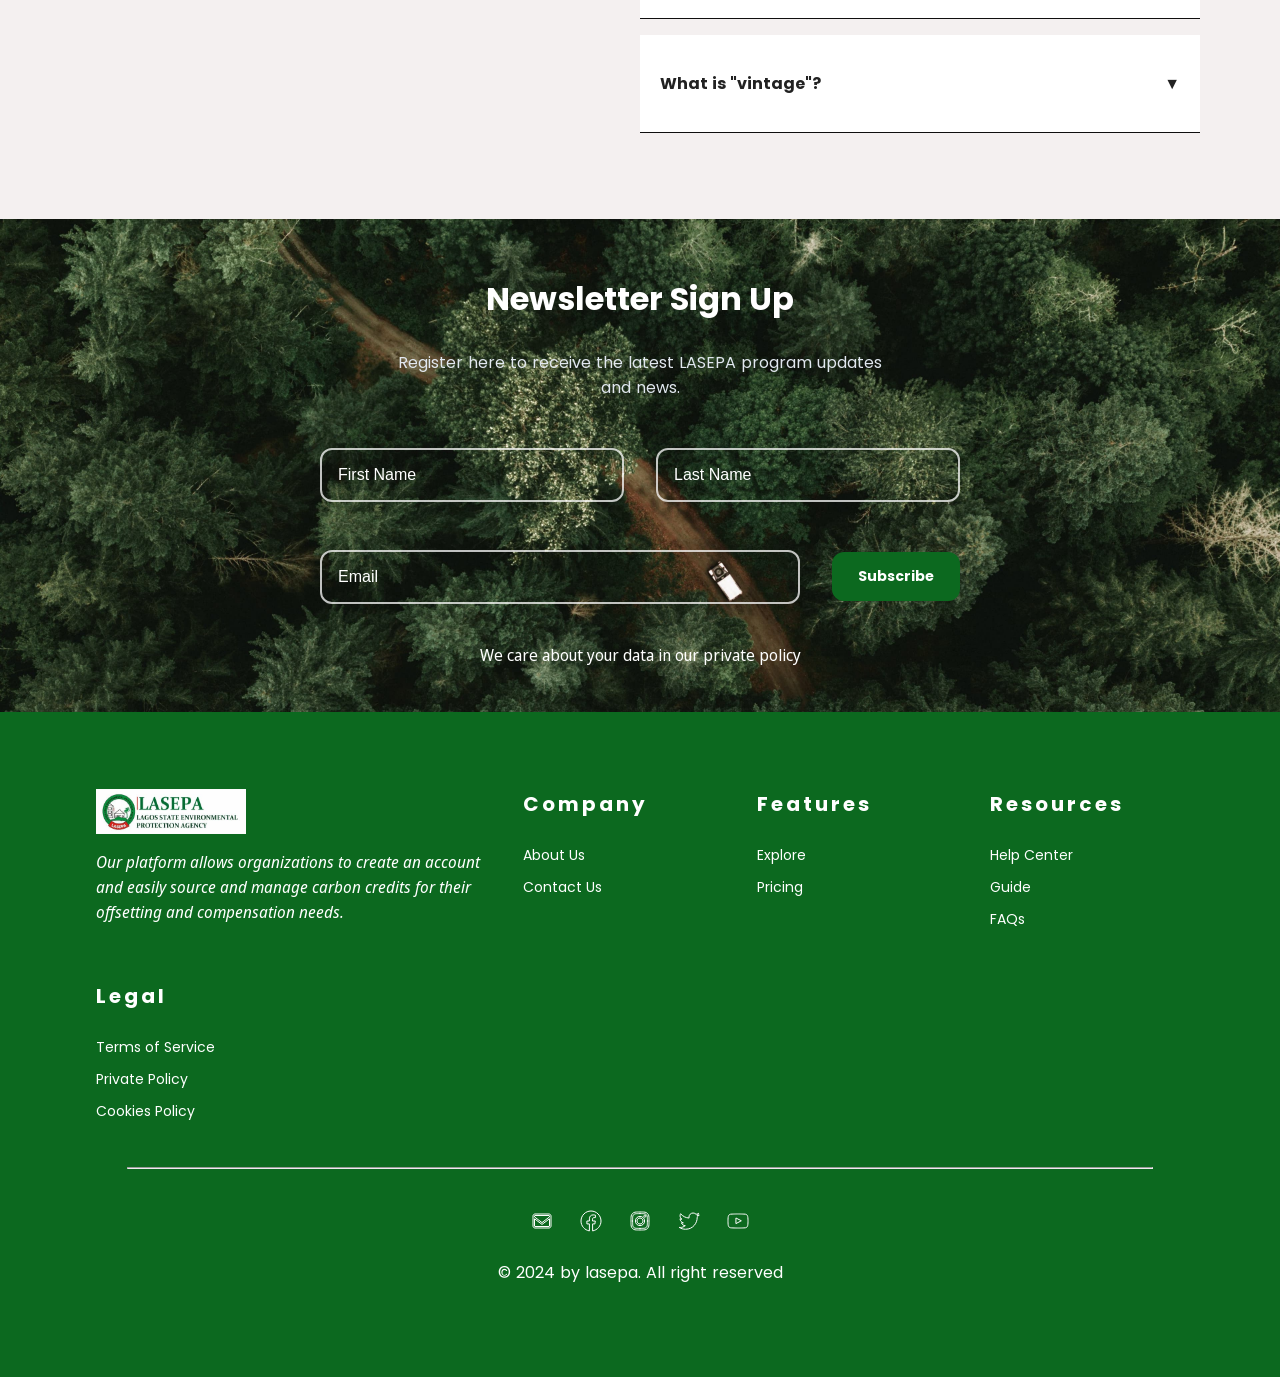
==== commit aed6498c: "removed / from <link> and <script>" ====
--- a/index.html
+++ b/index.html
@@ -5,7 +5,7 @@
     <meta charset="utf-8">
     <title>Lasepa</title>
     <meta name="viewport" content="width=device-width initial-scale =1">
-    <link rel="stylesheet" href="/Lasepa.css">
+    <link rel="stylesheet" href="Lasepa.css">
    
    
     <link rel="icon" type="image/x-icon" href="/lasepa.jpg">
@@ -260,7 +260,7 @@
             <p>&copy; 2024 by lasepa. All right reserved</p>
         </div>
     </footer>
-    <script src="/lasepa.js"></script>
+    <script src="lasepa.js"></script>
 
 </body>
 
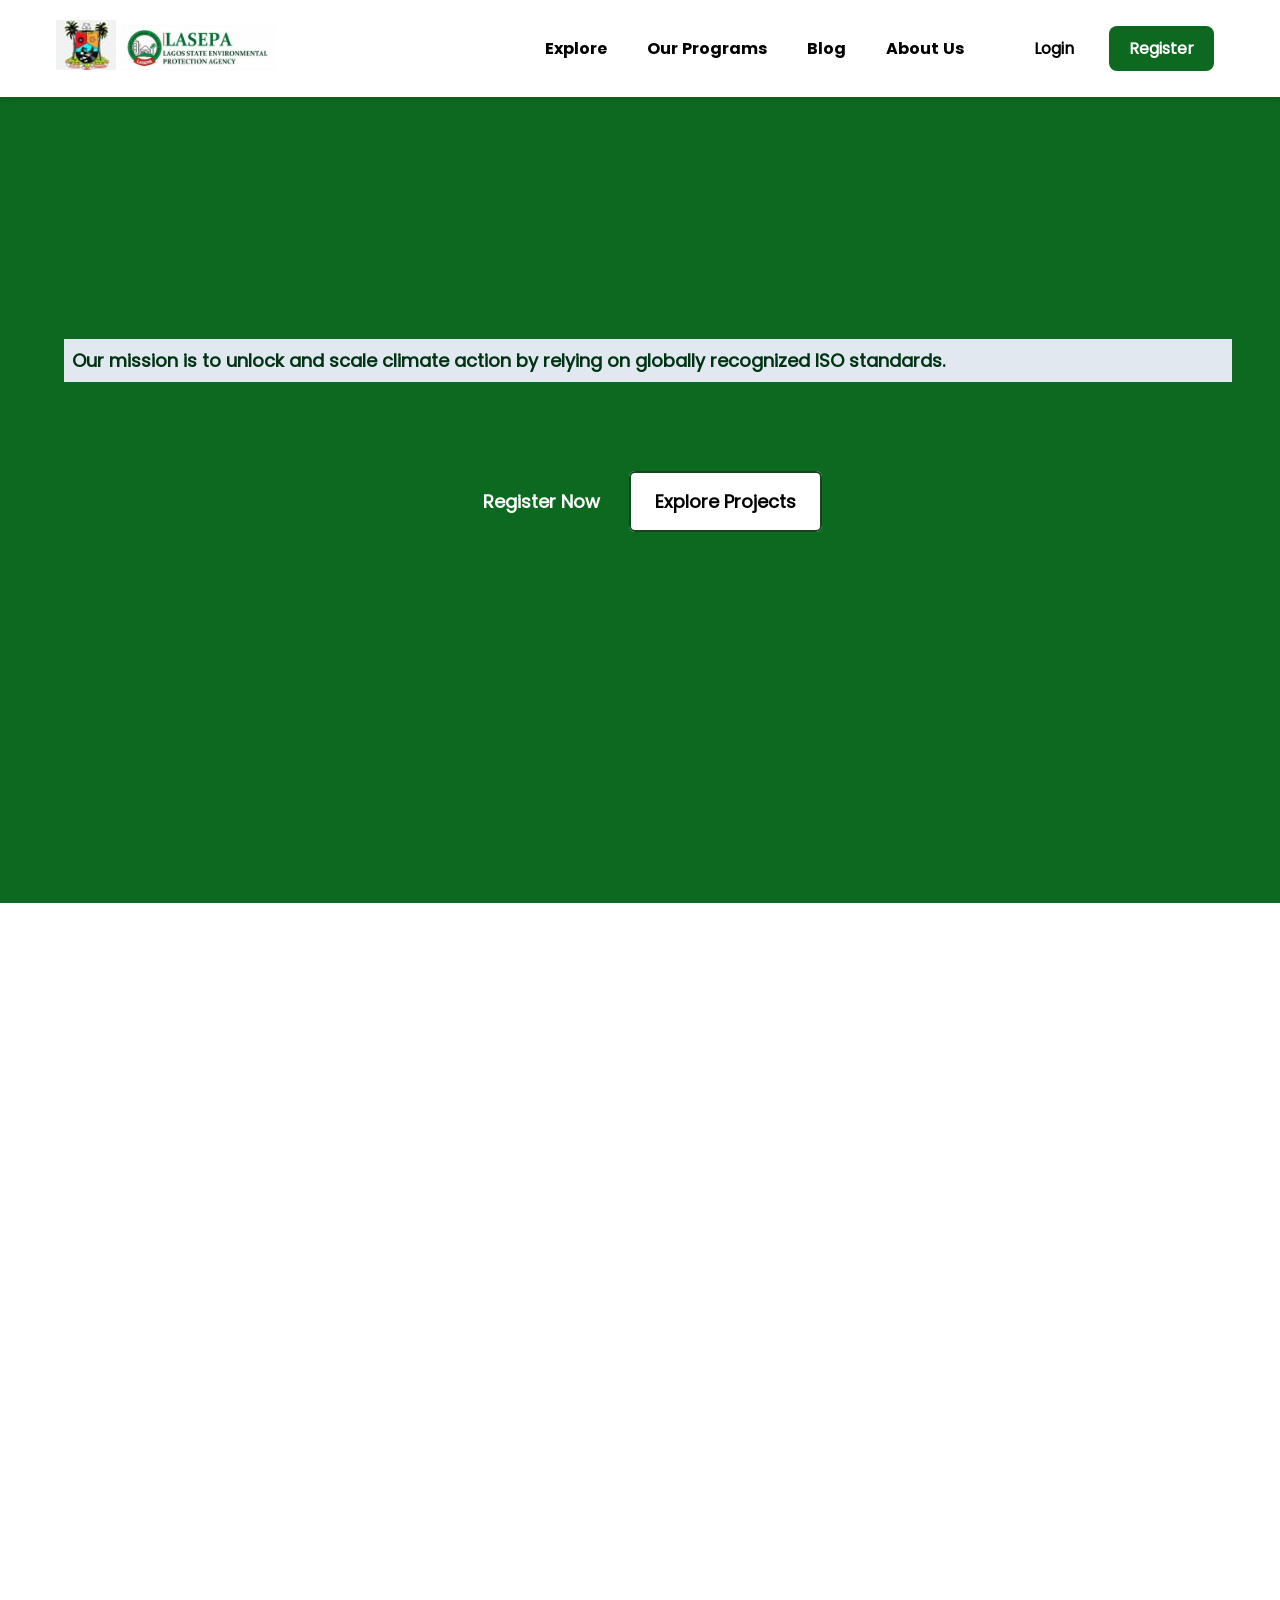
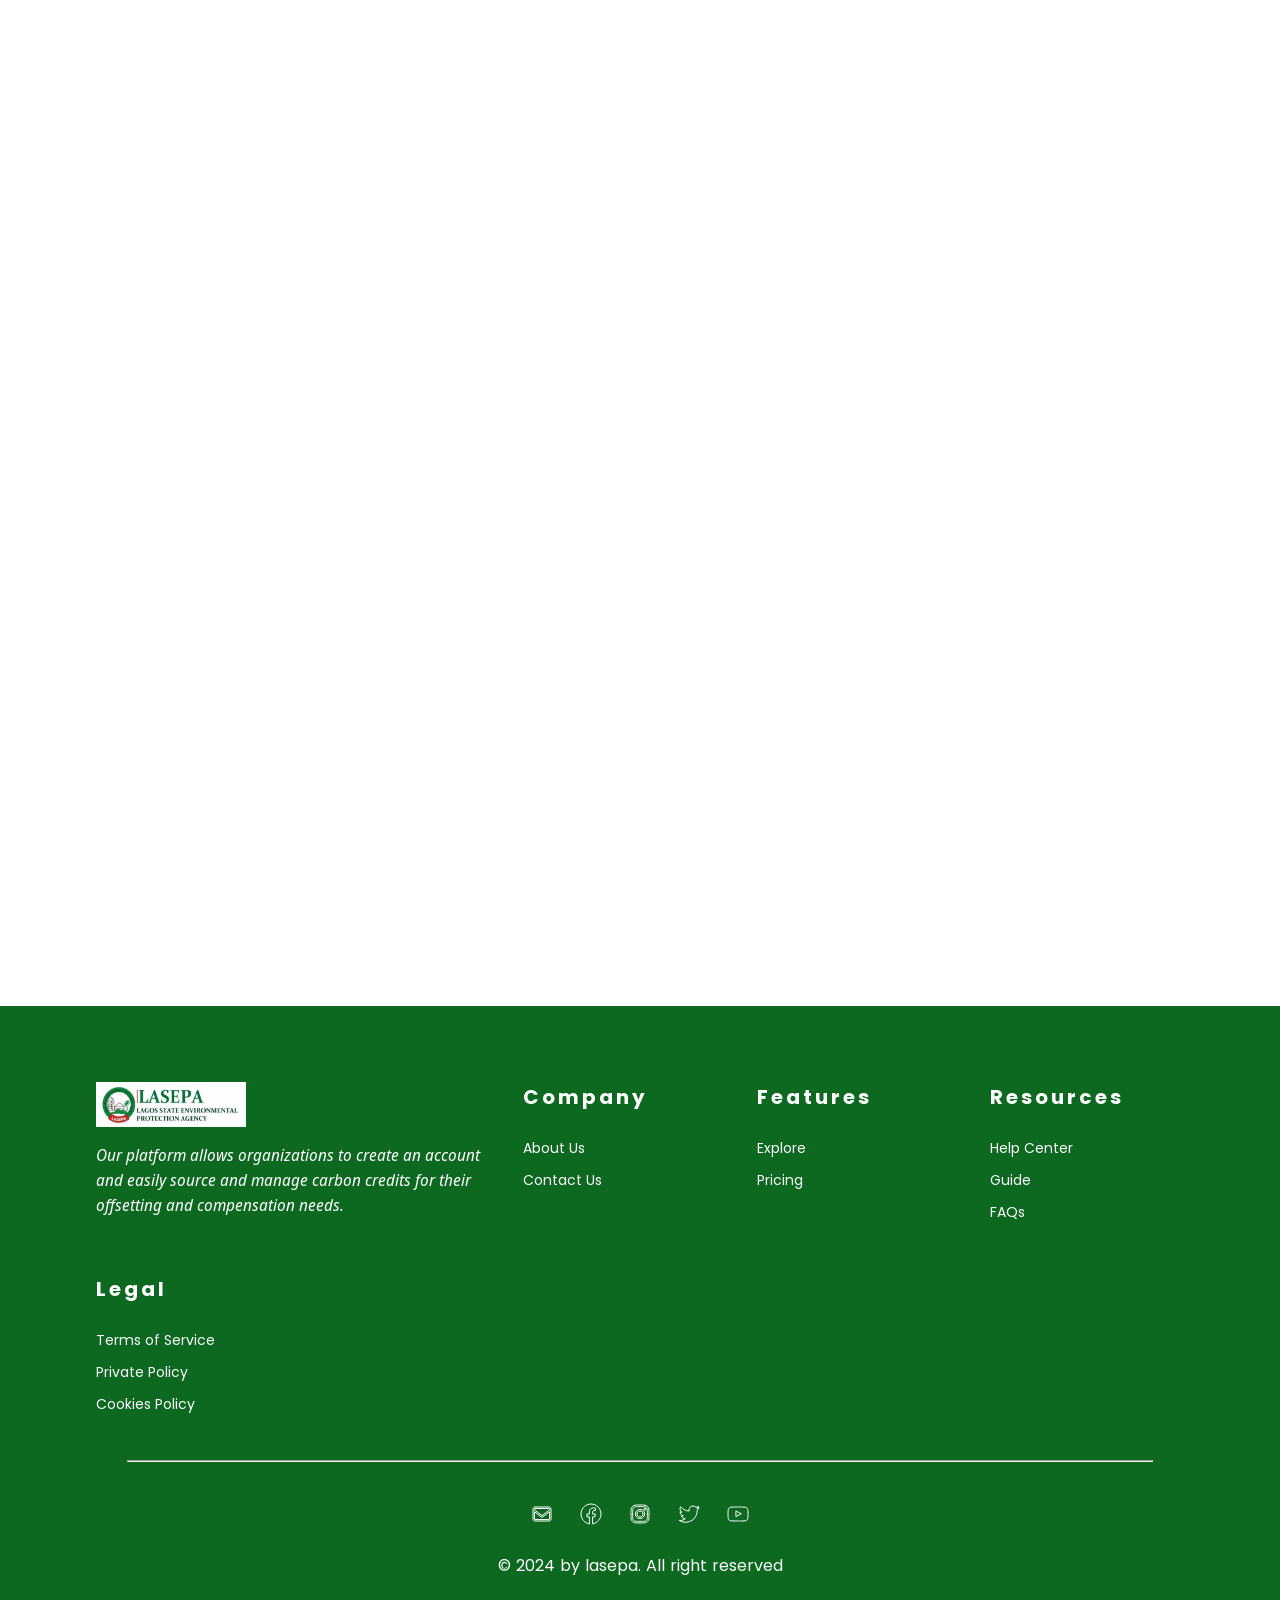
==== commit d707a935: "changed the inner header to align well" ====
--- a/index.html
+++ b/index.html
@@ -4,34 +4,37 @@
 <head>
     <meta charset="utf-8">
     <title>Lasepa</title>
-    <meta name="viewport" content="width=device-width initial-scale =1">
+    <meta name="viewport" content="width=device-width, initial-scale=1">
     <link rel="stylesheet" href="Lasepa.css">
    
    
-    <link rel="icon" type="image/x-icon" href="/lasepa.jpg">
+    <link rel="icon" type="image/x-icon" href="lasepa.jpg">
 </head>
 
 <body>
     <section>
         <header class="navigation-bar">
-            <div class="page-logos">
-                <img src="/lagos-logo (1).jpg" alt="lagos-logo" class="lagos-logo"></span>
-                <img src="/lasepa-logo.jpg" alt="lasepa-logo" class="lasepa-logo"></span>
-                <img src="/lasepa.jpg" alt="lasepa-logo" class="lasepa-logo1"></span>
-            </div>
-            <div class="menu-toggle">&#9776;</div>
-            <nav class="navigation-menu">
-                <ul class="nav-links fade-item">
-                    <li><a href="#">Explore</a></li>
-                    <li><a href="#">Our Programs</a></li>
-                    <li><a href="#">Blog</a></li>
-                    <li><a href="#">About Us</a></li>
-                </ul>
-                <div class="navigation-login fade-item">
-                    <a href="#" class="login1">Login</a></span>
-                    <a href="#" class="register1">Register</a></span>
-                </div>
-            </nav>
+            <div class="header-inner">
+                <div class="page-logos">
+                    <img src="lagos-logo (1).jpg" alt="lagos-logo" class="lagos-logo"></span>
+                    <img src="lasepa-logo.jpg" alt="lasepa-logo" class="lasepa-logo"></span>
+                    <img src="lasepa.jpg" alt="lasepa-logo" class="lasepa-logo1"></span>
+                </div>
+                <button class="menu-toggle">&#9776;</button>
+                <nav class="navigation-menu">
+                    
+                    <ul class="nav-links fade-item">
+                        <li><a href="#">Explore</a></li>
+                        <li><a href="#">Our Programs</a></li>
+                        <li><a href="#">Blog</a></li>
+                        <li><a href="#">About Us</a></li>
+                    </ul>
+                    <div class="navigation-login fade-item">
+                        <a href="#" class="login1">Login</a></span>
+                        <a href="#" class="register1">Register</a></span>
+                    </div>
+                </nav>
+            </div>
         </header>
 
         <div class="background-show">
@@ -69,7 +72,7 @@
             </div>
         </div>
         <div class="flower-img fade-item">
-            <img src="/img.jpg" alt="flower">
+            <img src="img.jpg" alt="flower">
         </div>
     </section>
     <section class="section3-container reveal">
@@ -86,7 +89,7 @@
 
                 <p>Our platform is designed to help project proponents manage their carbon projects throughout their full lifecycle. With our user-friendly features, you can easily track your carbon credit inventory, sell your credits, and communicate with
                     stakeholders to maximize the value of your projects. Whether you are starting out with a new project or have existing ones, our tools and resources can support you every step of the way.</p>
-                <img src="/brand_Rect_14e8848d80.svg" alt="brand_rect">
+                <img src="brand_Rect_14e8848d80.svg" alt="brand_rect">
                 <div class="section3-project-link">
                     <a href="#" class="learn">Learn More</a>
                     <a href="#" class="join">Join Today</a>
@@ -101,7 +104,7 @@
 
                 <p>Our platform is designed to help project proponents manage their carbon projects throughout their full lifecycle. With our user-friendly features, you can easily track your carbon credit inventory, sell your credits, and communicate with
                     stakeholders to maximize the value of your projects. Whether you are starting out with a new project or have existing ones, our tools and resources can support you every step of the way.</p>
-                <img src="/brand_Oct_e9073a9157.svg" alt="brand_Oct">
+                <img src="brand_Oct_e9073a9157.svg" alt="brand_Oct">
                 <div class="section3-project-link">
                     <a href="#" class="learn">Learn More</a>
                     <a href="#" class="join">Join Today</a>
@@ -114,7 +117,7 @@
                 </div>
                 <p>Our streamlined processes enables marketplaces to efficiently integrate with the platform to source and offer carbon credits for sale from a range of projects. With our platform, marketplaces can expand their offerings, increase their
                     impact, and connect with a wider network of buyers and sellers.</p>
-                <img src="/brand_Sphere_c2c7b642c5.svg" alt="sphere">
+                <img src="brand_Sphere_c2c7b642c5.svg" alt="sphere">
                 <div class="section3-project-link">
                     <a href="#" class="learn">Learn More</a>
                     <a href="#" class="join">Join Today</a>
@@ -127,7 +130,7 @@
                 </div>
                 <p>Our platform allows organisations to create an account and easily source and manage carbon credits for their offsetting and compensation needs. With our user friendly platform you can quickly find and manage the carbon credits you need
                     to achieve your sustainability goals.</p>
-                <img src="/brand_Mouse_749d220084.svg" alt="brand_Mouse">
+                <img src="brand_Mouse_749d220084.svg" alt="brand_Mouse">
                 <div class="section3-project-link">
                     <a href="#" class="learn">Learn More</a>
                     <a href="#" class="join">Join Today</a>
@@ -214,7 +217,7 @@
     <footer>
         <div class="footer-top">
             <div class="footer-logo-writeup">
-                <img src="/lasepa-logo (1).jpg" alt="lasepa-logo">
+                <img src="lasepa-logo (1).jpg" alt="lasepa-logo">
                 <p>Our platform allows organizations to create an account and easily source and manage carbon credits for their offsetting and compensation needs.</p>
             </div>
             <div class="footer-column">
@@ -252,11 +255,11 @@
         <hr>
 
         <div class="footer-end">
-            <a href="#"><img src="/email-icon.334840a2.svg" alt="email-us"></a>
-            <a href="#"><img src="/fb-icon.0a6fdf52.svg" alt="Facebook"></a>
-            <a href="#"><img src="/instagram-icon.77946bf6.svg" alt="Instagram"></a>
-            <a href="#"><img src="/twitter-icon.e75222d1.svg" alt="Twitter"></a>
-            <a href="#"><img src="/youtube-icon.75df3830.svg" alt="YouTube"></a>
+            <a href="#"><img src="email-icon.334840a2.svg" alt="email-us"></a>
+            <a href="#"><img src="fb-icon.0a6fdf52.svg" alt="Facebook"></a>
+            <a href="#"><img src="instagram-icon.77946bf6.svg" alt="Instagram"></a>
+            <a href="#"><img src="twitter-icon.e75222d1.svg" alt="Twitter"></a>
+            <a href="#"><img src="youtube-icon.75df3830.svg" alt="YouTube"></a>
             <p>&copy; 2024 by lasepa. All right reserved</p>
         </div>
     </footer>
--- a/Lasepa.css
+++ b/Lasepa.css
@@ -1,31 +1,31 @@
 @font-face {
   font-family: "Poppins Regular";
-  src: url("/poppins-font/Poppins-Regular.woff") format("woff");
+  src: url("poppins-font/Poppins-Regular.woff") format("woff");
   font-style: normal;
   font-weight: normal;
 }
 @font-face {
   font-family: "Poppins Bold";
-  src: url("/poppins-font/Poppins-Bold.woff") format("woff");
+  src: url("poppins-font/Poppins-Bold.woff") format("woff");
   font-style: normal;
   font-weight: normal;
 }
 @font-face {
   font-family: "Noto Sans Display Regular";
-  src: url("/noto-sans-display/NotoSansDisplay[wdth\,wght].woff") format("woff");
+  src: url("noto-sans-display/NotoSansDisplay[wdth\,wght].woff") format("woff");
   font-style: normal;
   font-weight: normal;
 }
 @font-face {
   font-family: "Noto Sans Display Italic";
-  src: url("/noto-sans-display/NotoSansDisplay-Italic[wdth\,wght].woff")
+  src: url("noto-sans-display/NotoSansDisplay-Italic[wdth\,wght].woff")
     format("woff");
   font-style: normal;
   font-weight: normal;
 }
 @font-face {
   font-family: "Rubik Bold";
-  src: url("/rubik-font/Rubik-Bold.woff") format("woff");
+  src: url("rubik-font/Rubik-Bold.woff") format("woff");
   font-style: normal;
   font-weight: normal;
 }
@@ -47,7 +47,8 @@
   height: auto;
 }
 
-body {
+body,
+html {
   color: black;
   width: 100%;
   overflow-x: hidden;
@@ -55,7 +56,10 @@
   padding: 0;
   font-family: "Poppins Regular", sans-serif;
   font-size: var(--font-size-base);
-}
+  box-sizing: border-box;
+  max-width: 100vw;
+}
+
 .reveal {
   opacity: 0;
   transform: translateY(50px);
@@ -84,25 +88,36 @@
 
 header {
   box-sizing: border-box;
-  white-space: nowrap;
   position: fixed;
   width: 100%;
   top: 0;
   background-color: white;
-  padding: var(--spacing-sm) var(--spacing-md);
+  padding: var(--spacing-sm) 0; /* horizontal padding handled by .header-inner */
   box-shadow: 0 2px 4px rgba(0, 0, 0, 0.1);
   z-index: 1000;
   display: flex;
   justify-content: space-between;
   align-items: center;
 }
+
+.header-inner {
+  display: flex;
+  justify-content: space-between;
+  align-items: center;
+  width: 100%;
+  max-width: 1200px; /* or whatever fits your layout */
+  margin: 0 auto;
+  padding: 0 16px;
+  box-sizing: border-box;
+  overflow-x: hidden;
+}
 section:first-of-type {
   padding-top: 3px; /* adjust for your nav height */
 }
 
-.page-logos {
+/* .page-logos {
   float: left;
-}
+} */
 .lasepa-logo {
   width: 155px;
   height: 45px;
@@ -119,7 +134,7 @@
 .navigation-menu {
   display: flex;
   gap: 50px;
-  float: right;
+
   align-items: center;
 }
 .navigation-menu ul {
@@ -171,23 +186,23 @@
 @keyframes slideShow {
   0%,
   19% {
-    background-image: url("/slider-1.jpg");
+    background-image: url("slider-1.jpg");
   }
   20%,
   39% {
-    background-image: url("/slider-2.jpg");
+    background-image: url("slider-2.jpg");
   }
   40%,
   59% {
-    background-image: url("/slider-3.jpg");
+    background-image: url("slider-3.jpg");
   }
   60%,
   79% {
-    background-image: url("/slider-4.jpg");
+    background-image: url("slider-4.jpg");
   }
   80%,
   100% {
-    background-image: url("/slider-5.jpg");
+    background-image: url("slider-5.jpg");
   }
 }
 .background-show {
@@ -195,7 +210,8 @@
   flex-direction: column;
   justify-content: space-between;
   box-sizing: border-box;
-  padding: 70px;
+  padding: clamp(1.25rem, 5vw, 4.375rem);
+  max-width: 100vw;
 }
 .background-show .show-content .dec {
   font-size: clamp(2.5rem, 6vw, 4.375rem); /* 40px to 70px */
@@ -209,7 +225,7 @@
   background-color: #e2e8f0;
   color: #003314;
   font-family: "Noto Sans Display Regular" sans-serif;
-  width: 750px;
+  width: 100%;
   height: fit-content;
   padding: 8px;
   font-size: 18px;
@@ -262,7 +278,8 @@
 }
 .flower-img img {
   width: 100%;
-  height: 450px;
+  max-width: 100vw;
+  height: auto;
   justify-content: center;
   margin-top: 30px;
   box-sizing: border-box;
@@ -478,7 +495,7 @@
 }
 
 .section6-container {
-  background-image: url(/newsletter-img.jpg);
+  background-image: url(newsletter-img.jpg);
   background-repeat: no-repeat;
   background-size: cover;
   box-sizing: border-box;
@@ -554,7 +571,9 @@
   background-color: #0c691f;
   padding: clamp(2.5rem, 6vw, 5rem) 0;
   color: #fff;
-  box-sizing: border-box;
+  width: 100vw;
+  left: 0;
+  right: 0;
   width: 100%;
   overflow: hidden;
 }
@@ -632,11 +651,16 @@
 
 /* Mobile Devices (up to 480px) */
 @media screen and (max-width: 480px) {
+  /* keep header fixed and give a known height so content doesn't hide under it */
   header {
     padding: 10px;
     display: flex;
     justify-content: space-between;
     align-items: center;
+    max-width: 100%;
+    overflow-x: hidden;
+    margin: auto;
+    height: 64px; /* fixed header height for small screens */
   }
 
   .page-logos {
@@ -652,17 +676,340 @@
   }
 
   .page-logos {
-    float: left;
     display: flex;
     justify-content: center;
     gap: 15px;
   }
 
+  /* show the toggle and pin it to the header (flat rules, not nested) */
   .menu-toggle {
     display: block;
     font-size: 24px;
     padding: 5px;
     color: black;
+    background: white;
+    border-radius: 50%;
+    box-shadow: 0 2px 8px rgba(0, 0, 0, 0.08);
+    width: 44px;
+    height: 44px;
+    display: flex;
+    align-items: center;
+    justify-content: center;
+    border: none;
+  }
+
+  /* the menu stays hidden until toggled; when shown it sits below the header */
+  .navigation-menu {
+    display: none;
+    flex-direction: column;
+    background: white;
+    position: absolute;
+    top: 100%; /* directly under the header */
+    right: 0;
+    width: 220px;
+    padding: 15px;
+    z-index: 2000;
+    box-shadow: 0 4px 12px rgba(0, 0, 0, 0.08);
+  }
+  .navigation-menu.active {
+    display: flex;
+  }
+
+  /* prevent page content from being hidden under the fixed header */
+  body {
+    padding-top: 64px; /* matches header height */
+  }
+
+  .nav-links {
+    display: flex;
+    flex-direction: column;
+    gap: 5px;
+    padding: 10px 0px;
+    margin: 0;
+    width: 100%;
+    align-items: center;
+  }
+
+  .nav-links li {
+    margin: 2px 0;
+    width: 100%;
+    text-align: center;
+  }
+
+  .nav-links a {
+    font-size: 14px;
+    padding: 4px 0;
+    display: inline-block;
+    width: 50%;
+  }
+
+  .navigation-login {
+    gap: 8px;
+    padding: 10px 20px;
+    align-items: center;
+    width: 70%;
+    margin: auto;
+  }
+
+  .navigation-login a {
+    width: 50%;
+    text-align: center;
+    padding: 2px 10px;
+  }
+
+  .background-show {
+    padding: 20px;
+    height: 100vh;
+    display: flex;
+    flex-direction: column;
+    justify-content: left;
+    align-items: center;
+  }
+
+  .background-show .show-content .dec {
+    font-size: 40px;
+    width: 100%;
+    padding-top: 50px;
+  }
+
+  .show-content {
+    width: 100%;
+    display: flex;
+    flex-direction: column;
+    align-items: center;
+    text-align: left;
+    padding-top: 50px;
+  }
+
+  .show-content h3 {
+    width: 100%;
+    font-size: 16px;
+    margin-bottom: 50px;
+    text-align: left;
+  }
+
+  .content-link {
+    display: flex;
+    gap: 10px;
+    width: 100%;
+    align-items: center;
+  }
+
+  .content-link a {
+    width: 80%;
+    padding: 10px;
+    text-align: center;
+    font-size: 14px;
+  }
+
+  .section2-container {
+    padding: 30px 15px;
+    text-align: center;
+  }
+
+  .overview {
+    grid-template-columns: 1fr;
+    gap: 25px;
+    width: 100%;
+  }
+
+  .overview-content {
+    padding: 5px;
+    text-align: center;
+    width: 120%;
+  }
+
+  .flower-img {
+    display: flex;
+    justify-content: center;
+    width: 100%;
+  }
+
+  .flower-img img {
+    height: 175px;
+    width: 350px;
+    object-fit: cover;
+  }
+
+  .section3-project img {
+    height: 150px;
+    width: 150px;
+    margin: 0 auto;
+  }
+  .section3-container {
+    margin-top: -100px;
+    text-align: center;
+  }
+
+  .section3-project-heading {
+    line-height: normal;
+    padding-top: 0;
+  }
+  .section3-project-descripton {
+    display: flex;
+    flex-direction: column;
+    width: 100%;
+    justify-content: center;
+    align-content: center;
+    justify-items: center;
+    margin: 0 -90px;
+    padding: 0;
+  }
+
+  .section3-project-link {
+    padding: 15px;
+    display: flex;
+    flex-direction: column;
+    align-items: center;
+    gap: 10px;
+  }
+
+  .section3-project-link a {
+    width: 80%;
+    text-align: center;
+  }
+
+  .values {
+    text-align: center;
+    width: 100%;
+  }
+
+  .trustworthy {
+    padding: 0 15px 40px;
+    text-align: center;
+    display: flex;
+    flex-direction: column;
+  }
+  .frequently {
+    font-size: 20px;
+  }
+  .section5-container {
+    flex-direction: column;
+    padding: 50px 30px;
+  }
+  .form-row {
+    flex-direction: column;
+    width: 100%;
+  }
+  .section5-container {
+    margin: auto;
+    text-align: center;
+    display: flex;
+    flex-direction: column;
+    width: 100%;
+  }
+  .FAQs-container {
+    width: 100%;
+  }
+
+  .newsletter-heading {
+    width: 90%;
+    margin: 0 auto;
+    text-align: center;
+  }
+
+  .newsletter-form {
+    width: 90%;
+    margin: 0 auto;
+  }
+
+  .form-row {
+    flex-direction: column;
+    align-items: center;
+  }
+
+  .form-row input {
+    width: 100%;
+    margin: 5px 0;
+  }
+
+  input[type="submit"] {
+    width: 100%;
+  }
+
+  .footer-column {
+    text-align: center;
+    width: 100%;
+    align-items: center;
+  }
+
+  .footer-end {
+    text-align: center;
+    margin-top: var(--spacing-lg);
+  }
+
+  .footer-top {
+    display: grid;
+    grid-template-columns: 1fr;
+    gap: var(--spacing-lg);
+    width: 100%;
+    padding: 0 var(--spacing-md);
+    text-align: center;
+  }
+
+  .footer-top h3 {
+    font-size: 18px;
+    margin-bottom: var(--spacing-sm);
+  }
+
+  .footer-logo-writeup {
+    margin-bottom: var(--spacing-md);
+  }
+
+  .footer-logo-writeup img {
+    width: auto;
+    max-width: min(150px, 80%);
+    margin: 0 auto;
+  }
+
+  /* .footer-logo-writeup p {
+    display: none;
+  } */
+
+  @media screen and (min-width: 375px) {
+    .footer-top {
+      grid-template-columns: repeat(2, 1fr);
+      gap: var(--spacing-lg) var(--spacing-md);
+    }
+  }
+}
+
+/* Tablets (481px to 768px) */
+@media screen and (min-width: 481px) and (max-width: 768px) {
+  header {
+    padding: 15px;
+    display: flex;
+    /* gap: 20px; */
+    justify-content: space-between;
+    align-items: center;
+    width: 100%;
+  }
+  .lasepa-logo {
+    display: none;
+  }
+  .lasepa-logo1 {
+    display: block;
+  }
+
+  .page-logos {
+    /* float: left; */
+    display: flex;
+    justify-content: center;
+    gap: 15px;
+  }
+
+  .menu-toggle {
+    display: block;
+    font-size: 24px;
+    padding: 5px;
+    color: black;
+    background: white;
+    border-radius: 50%;
+    width: 44px;
+    height: 44px;
+    display: flex;
+    align-items: center;
+    justify-content: center;
   }
 
   .navigation-menu {
@@ -679,301 +1026,9 @@
     display: flex;
   }
 
-  .nav-links {
-    display: flex;
-    flex-direction: column;
-    gap: 5px;
-    padding: 10px 0px;
-    margin: 0;
-    width: 100%;
-    align-items: center;
-  }
-
-  .nav-links li {
-    margin: 2px 0;
-    width: 100%;
-    text-align: center;
-  }
-
-  .nav-links a {
-    font-size: 14px;
-    padding: 4px 0;
-    display: inline-block;
-    width: 50%;
-  }
-
-  .navigation-login {
-    gap: 8px;
-    padding: 10px 20px;
-    align-items: center;
-    width: 70%;
-    margin: auto;
-  }
-
-  .navigation-login a {
-    width: 50%;
-    text-align: center;
-    padding: 2px 10px;
-  }
-
-  .background-show {
-    padding: 20px;
-    height: 100vh;
-    display: flex;
-    flex-direction: column;
-    justify-content: left;
-    align-items: center;
-  }
-
-  .background-show .show-content .dec {
-    font-size: 40px;
-    width: 100%;
-    padding-top: 50px;
-  }
-
-  .show-content {
-    width: 100%;
-    display: flex;
-    flex-direction: column;
-    align-items: center;
-    text-align: left;
-    padding-top: 50px;
-  }
-
-  .show-content h3 {
-    width: 100%;
-    font-size: 16px;
-    margin-bottom: 50px;
-    text-align: left;
-  }
-
-  .content-link {
-    display: flex;
-    gap: 10px;
-    width: 100%;
-    align-items: center;
-  }
-
-  .content-link a {
-    width: 80%;
-    padding: 10px;
-    text-align: center;
-    font-size: 14px;
-  }
-
-  .section2-container {
-    padding: 30px 15px;
-    text-align: center;
-  }
-
-  .overview {
-    grid-template-columns: 1fr;
-    gap: 25px;
-    width: 100%;
-  }
-
-  .overview-content {
-    padding: 5px;
-    text-align: center;
-    width: 120%;
-  }
-
-  .flower-img {
-    display: flex;
-    justify-content: center;
-    width: 100%;
-  }
-
-  .flower-img img {
-    height: 175px;
-    width: 350px;
-    object-fit: cover;
-  }
-
-  .section3-project img {
-    height: 150px;
-    width: 150px;
-    margin: 0 auto;
-  }
-  .section3-container {
-    margin-top: -100px;
-    text-align: center;
-  }
-
-  .section3-project-heading {
-    line-height: normal;
-    padding-top: 0;
-  }
-  .section3-project-descripton {
-    display: flex;
-    flex-direction: column;
-    width: 100%;
-    justify-content: center;
-    align-content: center;
-    justify-items: center;
-    margin: 0 -90px;
-    padding: 0;
-  }
-
-  .section3-project-link {
-    padding: 15px;
-    display: flex;
-    flex-direction: column;
-    align-items: center;
-    gap: 10px;
-  }
-
-  .section3-project-link a {
-    width: 80%;
-    text-align: center;
-  }
-
-  .values {
-    text-align: center;
-    width: 100%;
-  }
-
-  .trustworthy {
-    padding: 0 15px 40px;
-    text-align: center;
-    display: flex;
-    flex-direction: column;
-  }
-  .frequently {
-    font-size: 20px;
-  }
-  .section5-container {
-    flex-direction: column;
-    padding: 50px 30px;
-  }
-  .form-row {
-    flex-direction: column;
-    width: 100%;
-  }
-  .section5-container {
-    margin: auto;
-    text-align: center;
-    display: flex;
-    flex-direction: column;
-    width: 100%;
-  }
-  .FAQs-container {
-    width: 100%;
-  }
-
-  .newsletter-heading {
-    width: 90%;
-    margin: 0 auto;
-    text-align: center;
-  }
-
-  .newsletter-form {
-    width: 90%;
-    margin: 0 auto;
-  }
-
-  .form-row {
-    flex-direction: column;
-    align-items: center;
-  }
-
-  .form-row input {
-    width: 100%;
-    margin: 5px 0;
-  }
-
-  input[type="submit"] {
-    width: 100%;
-  }
-
-  .footer-column {
-    text-align: center;
-    width: 100%;
-    align-items: center;
-  }
-
-  .footer-end {
-    text-align: center;
-    margin-top: var(--spacing-lg);
-  }
-
-  .footer-top {
-    display: grid;
-    grid-template-columns: 1fr;
-    gap: var(--spacing-lg);
-    width: 100%;
-    padding: 0 var(--spacing-md);
-    text-align: center;
-  }
-
-  .footer-top h3 {
-    font-size: 18px;
-    margin-bottom: var(--spacing-sm);
-  }
-
-  .footer-logo-writeup {
-    margin-bottom: var(--spacing-md);
-  }
-
-  .footer-logo-writeup img {
-    width: auto;
-    max-width: min(150px, 80%);
-    margin: 0 auto;
-  }
-
-  /* .footer-logo-writeup p {
-    display: none;
-  } */
-
-  @media screen and (min-width: 375px) {
-    .footer-top {
-      grid-template-columns: repeat(2, 1fr);
-      gap: var(--spacing-lg) var(--spacing-md);
-    }
-  }
-}
-
-/* Tablets (481px to 768px) */
-@media screen and (min-width: 481px) and (max-width: 768px) {
-  header {
-    padding: 15px;
-    display: flex;
-    gap: 20px;
-    justify-content: space-between;
-    align-items: center;
-  }
-  .lasepa-logo {
-    display: none;
-  }
-  .lasepa-logo1 {
-    display: block;
-  }
-
-  .page-logos {
-    float: left;
-    display: flex;
-    justify-content: center;
-    gap: 15px;
-  }
-
-  .menu-toggle {
-    display: block;
-    font-size: 24px;
-    padding: 5px;
-  }
-
-  .navigation-menu {
-    display: none;
-    flex-direction: column;
-    background: white;
-    position: absolute;
-    top: 60px;
-    right: 0;
-    width: 200px;
-    padding: 15px;
-  }
-  .navigation-menu.active {
-    display: flex;
+  /* ensure content isn't hidden under the fixed header on tablet */
+  body {
+    padding-top: 64px;
   }
 
   .nav-links {
@@ -1108,14 +1163,14 @@
 /* Laptops (769px to 1024px) */
 @media screen and (max-width: 1024px) {
   .page-logos {
-    float: left;
+    /* float: left; */
     display: flex;
     justify-content: center;
     gap: 15px;
   }
   .navigation-menu {
     gap: 25px;
-    float: right;
+    /* float: right; */
   }
   .navigation-login a {
     font-size: 19px;
